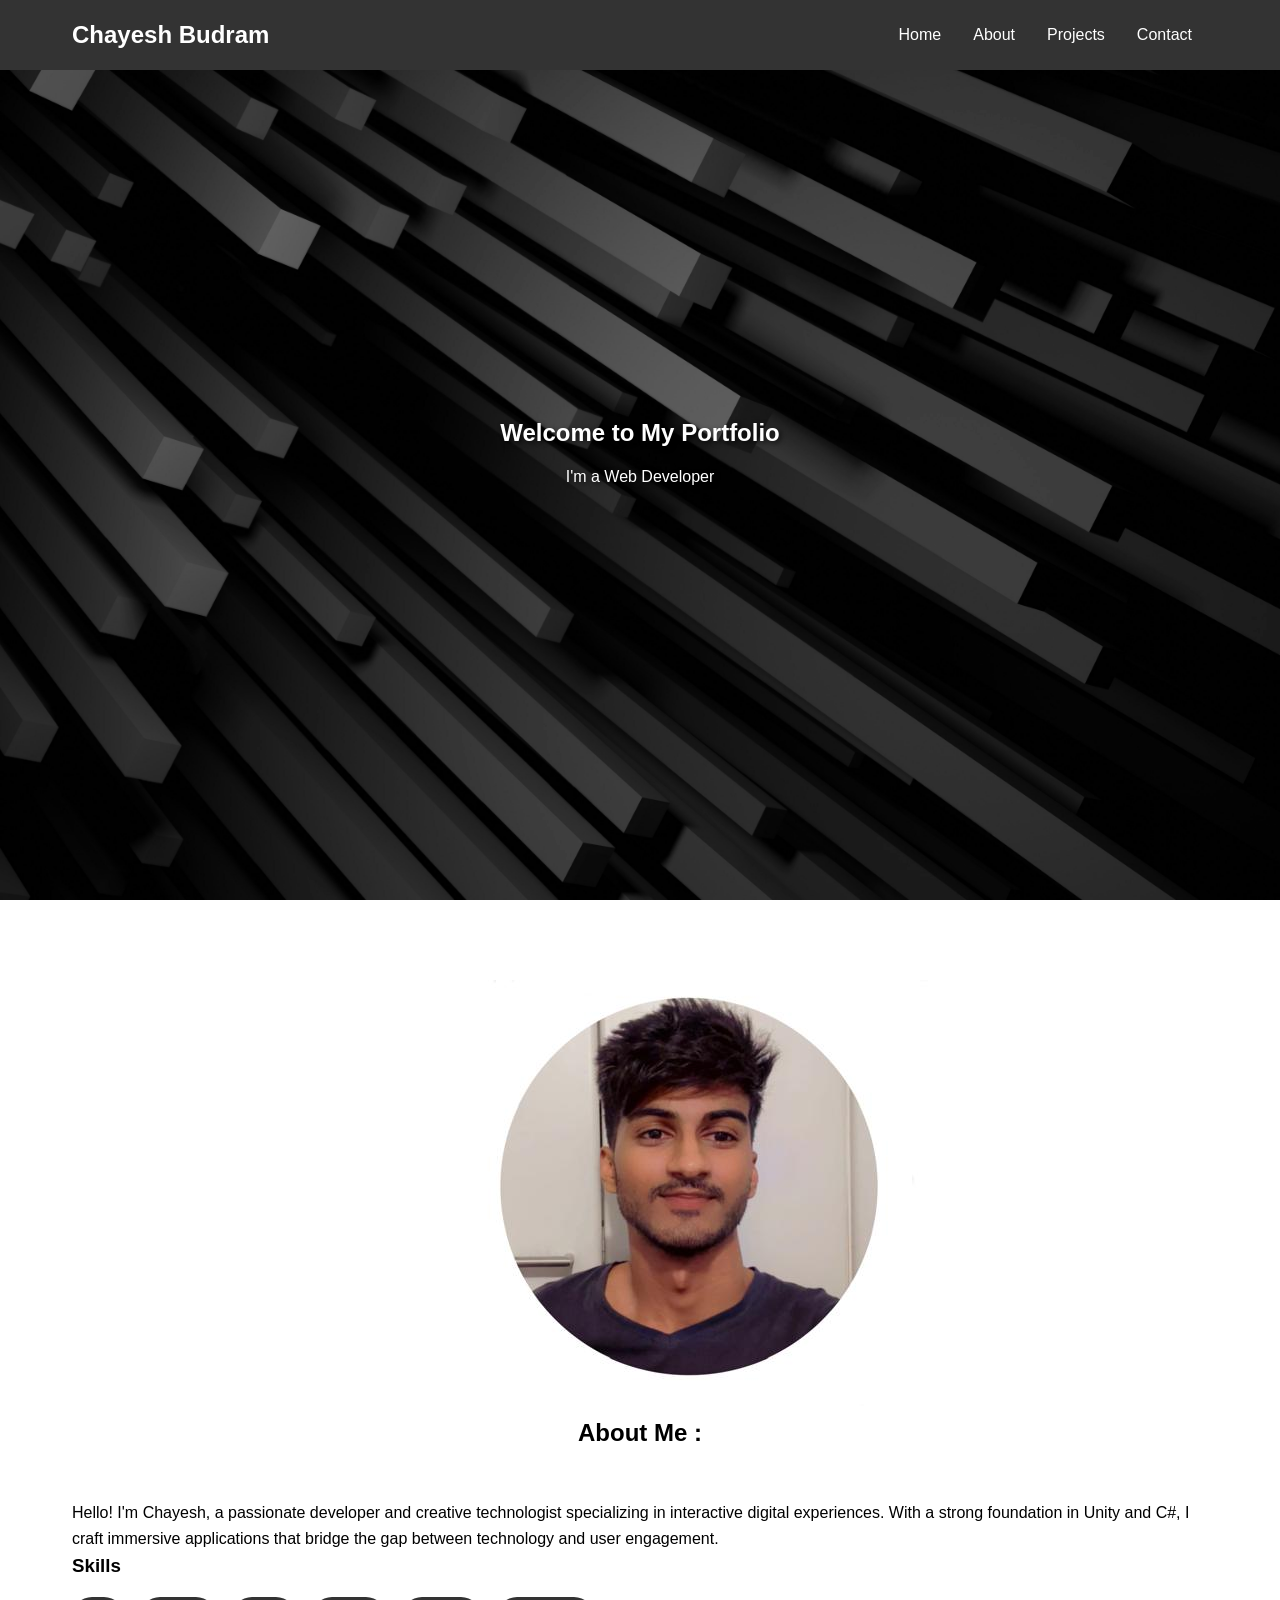
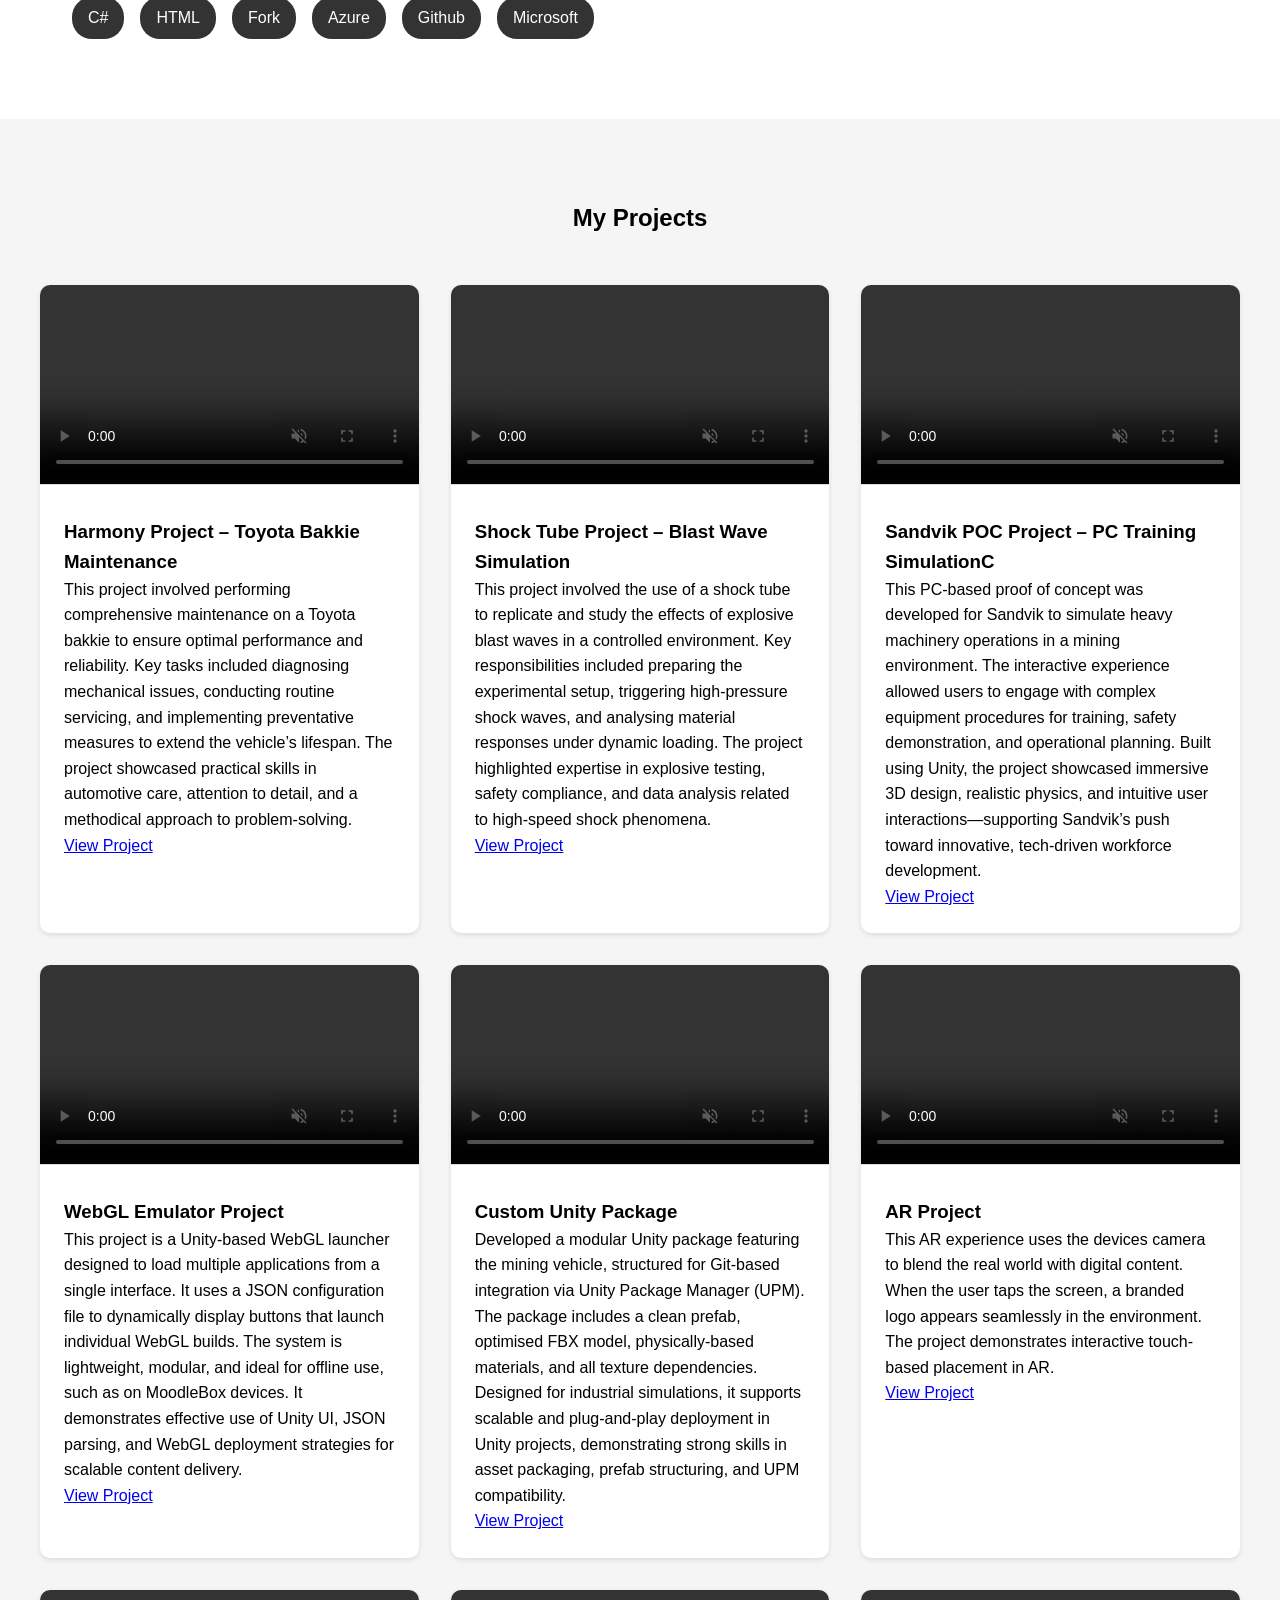
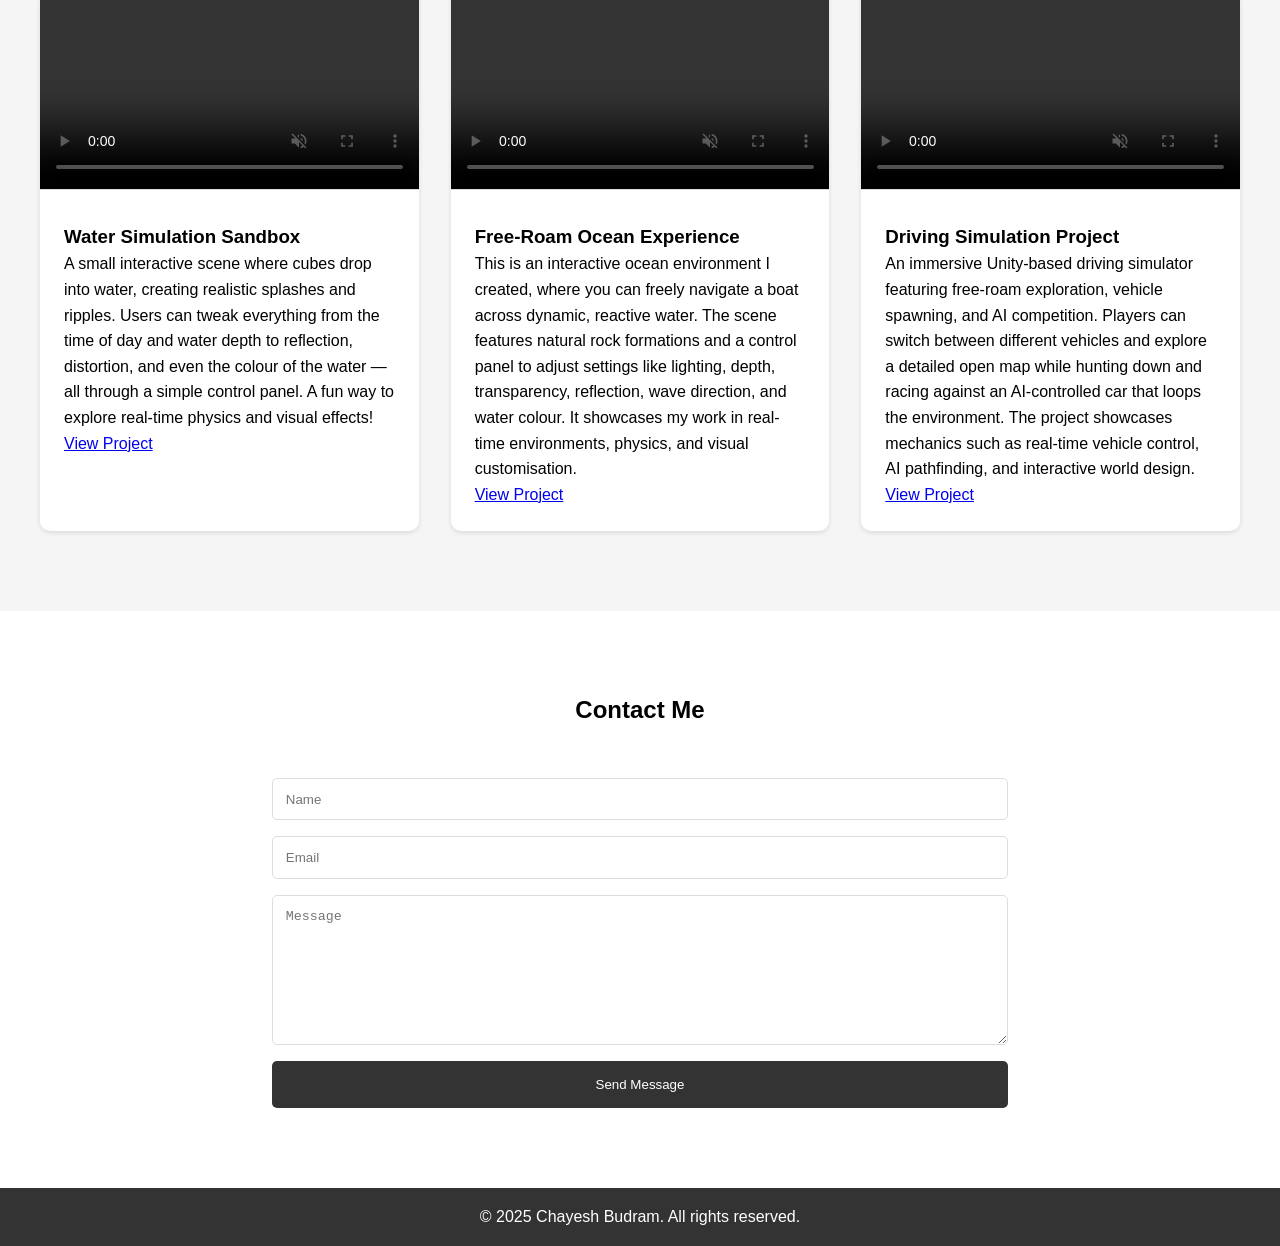
==== index.html @ fe0e2c47 "Update index.html" ====
<!DOCTYPE html>
<html lang="en">
<head>
    <meta charset="UTF-8">
    <meta name="viewport" content="width=device-width, initial-scale=1.0">
    <title>Chayesh Budram</title>
    <link rel="stylesheet" href="styles.css">
</head>
<body>
    <nav class="navbar">
        <div class="nav-content">
            <h1 class="logo">Chayesh Budram</h1>
            <ul class="nav-links">
                <li><a href="#home">Home</a></li>
                <li><a href="#about">About</a></li>
                <li><a href="#projects">Projects</a></li>
                <li><a href="#contact">Contact</a></li>
            </ul>
        </div>
    </nav>

    <section id="home" class="hero">
            <div class="text-overlay">
            <h1>Welcome to My Portfolio</h1>
            <p>I'm a <span class="typing"></span></p>
            </div>
        </div>
    </section>

    <section id="about" class="about">
      <div class="about-container">
  <img src="Me.jpg" alt="Me" class="about-image">
  <div class="about-text">
    <h2>About Me :</h2>
                <p>Hello! I'm Chayesh, a passionate developer and creative technologist specializing in interactive digital experiences. With a strong foundation in Unity and C#, I craft immersive applications that bridge the gap between technology and user engagement.</p>
                <div class="skills">
                    <h3>Skills</h3>
                    <ul class="skill-list">
                        <li>C#</li>
                        <li>HTML</li>
                        <li>Fork</li>
                        <li>Azure</li>
                        <li>Github</li>
                        <li>Microsoft</li>
                    </ul>
                </div>
            </div>
        </div>
    </section>

    <section id="projects" class="projects">
        <h2>My Projects</h2>
        <div class="project-grid" id="projectGrid">
            <!-- Projects will be added dynamically via JavaScript -->
        </div>
    </section>

    <section id="contact" class="contact">
        <h2>Contact Me</h2>
        <div class="contact-content">
            <form id="contactForm">
                <input type="text" placeholder="Name" required>
                <input type="email" placeholder="Email" required>
                <textarea placeholder="Message" required></textarea>
                <button type="submit">Send Message</button>
            </form>
        </div>
    </section>

    <footer>
        <p>&copy; 2025 Chayesh Budram. All rights reserved.</p>
    </footer>

    <script src="script.js"></script>
</body>
</html>
---- styles.css ----
* {
    margin: 0;
    padding: 0;
    box-sizing: border-box;
}

body {
    font-family: 'Arial', sans-serif;
    line-height: 1.6;
}

/* Navbar styles */
.navbar {
    position: fixed;
    width: 100%;
    background-color: #333;
    padding: 1rem 0;
    z-index: 1000;
}

.nav-content {
    max-width: 1200px;
    margin: 0 auto;
    display: flex;
    justify-content: space-between;
    align-items: center;
    padding: 0 2rem;
}

.logo {
    color: white;
    font-size: 1.5rem;
}

.nav-links {
    display: flex;
    list-style: none;
}

.nav-links a {
    color: white;
    text-decoration: none;
    padding: 0.5rem 1rem;
    transition: color 0.3s;
}

.nav-links a:hover {
    color: #00ff9d;
}

.text-overlay {
    position: absolute;
    top: 50%;
    left: 50%;
    transform: translate(-50%, -50%);
    color: white;
    text-shadow: 2px 2px 5px rgba(0,0,0,0.7);
    width: 100%;
    padding: 0 20px;
}

.text-overlay h1, .text-overlay p {
    margin: 0.5em 0;
}

/* Hero section */
.hero {
    height: 100vh;
    width: 100%;
    background-image: url('Profile Picture.jpg');
    background-size: cover;
    background-position: center;
    background-repeat: no-repeat;
    display: flex;
    align-items: center;
    justify-content: center;
    position: relative;
    text-align: center;
}
.text-overlay {
    position: absolute;
    top: 50%;
    left: 50%;
    transform: translate(-50%, -50%);
    color: white;
    text-shadow: 2px 2px 5px rgba(0,0,0,0.7);
    width: 100%;
    padding: 0 20px;
}

/* About section */
.about {
    padding: 5rem 2rem;
    max-width: 1200px;
    margin: 0 auto;
}

.about h2 {
    text-align: center;
    margin-bottom: 3rem;
}

.profile-pic {
    border-radius: 50%;
    width: 200px;
    height: 200px;
}

.skill-list {
    display: flex;
    flex-wrap: wrap;
    gap: 1rem;
    list-style: none;
    margin-top: 1rem;
}

.skill-list li {
    background-color: #333;
    color: white;
    padding: 0.5rem 1rem;
    border-radius: 20px;
}
.project-media {
    width: 100%;
    height: 200px;
    object-fit: cover;
    border-bottom: 1px solid #ddd;
}

/* Projects section */
.projects {
    padding: 5rem 2rem;
    background-color: #f5f5f5;
}

.projects h2 {
    text-align: center;
    margin-bottom: 3rem;
}

.project-grid {
    display: grid;
    grid-template-columns: repeat(auto-fit, minmax(300px, 1fr));
    gap: 2rem;
    max-width: 1200px;
    margin: 0 auto;
}

.project-card {
    background-color: white;
    border-radius: 10px;
    overflow: hidden;
    box-shadow: 0 2px 5px rgba(0,0,0,0.1);
}

.project-card img {
    width: 100%;
    height: 200px;
    object-fit: cover;
}

.project-info {
    padding: 1.5rem;
}
.project-video {
    width: 100%;
    height: 200px;
    object-fit: cover;
    border-bottom: 1px solid #ddd;
}
/* Contact section */
.contact {
    padding: 5rem 2rem;
    max-width: 800px;
    margin: 0 auto;
}

.contact h2 {
    text-align: center;
    margin-bottom: 3rem;
}

form {
    display: flex;
    flex-direction: column;
    gap: 1rem;
}

input, textarea {
    padding: 0.8rem;
    border: 1px solid #ddd;
    border-radius: 5px;
}

textarea {
    height: 150px;
    resize: vertical;
}

button {
    background-color: #333;
    color: white;
    padding: 1rem;
    border: none;
    border-radius: 5px;
    cursor: pointer;
    transition: background-color 0.3s;
}

button:hover {
    background-color: #555;
}

/* Footer */
footer {
    background-color: #333;
    color: white;
    text-align: center;
    padding: 1rem;
}

/* Responsive design */
@media (max-width: 768px) {
    .about-content {
        flex-direction: column;
        text-align: center;
    }

    .nav-content {
        flex-direction: column;
        gap: 1rem;
    }

    .nav-links {
        flex-direction: column;
        align-items: center;
    }
}
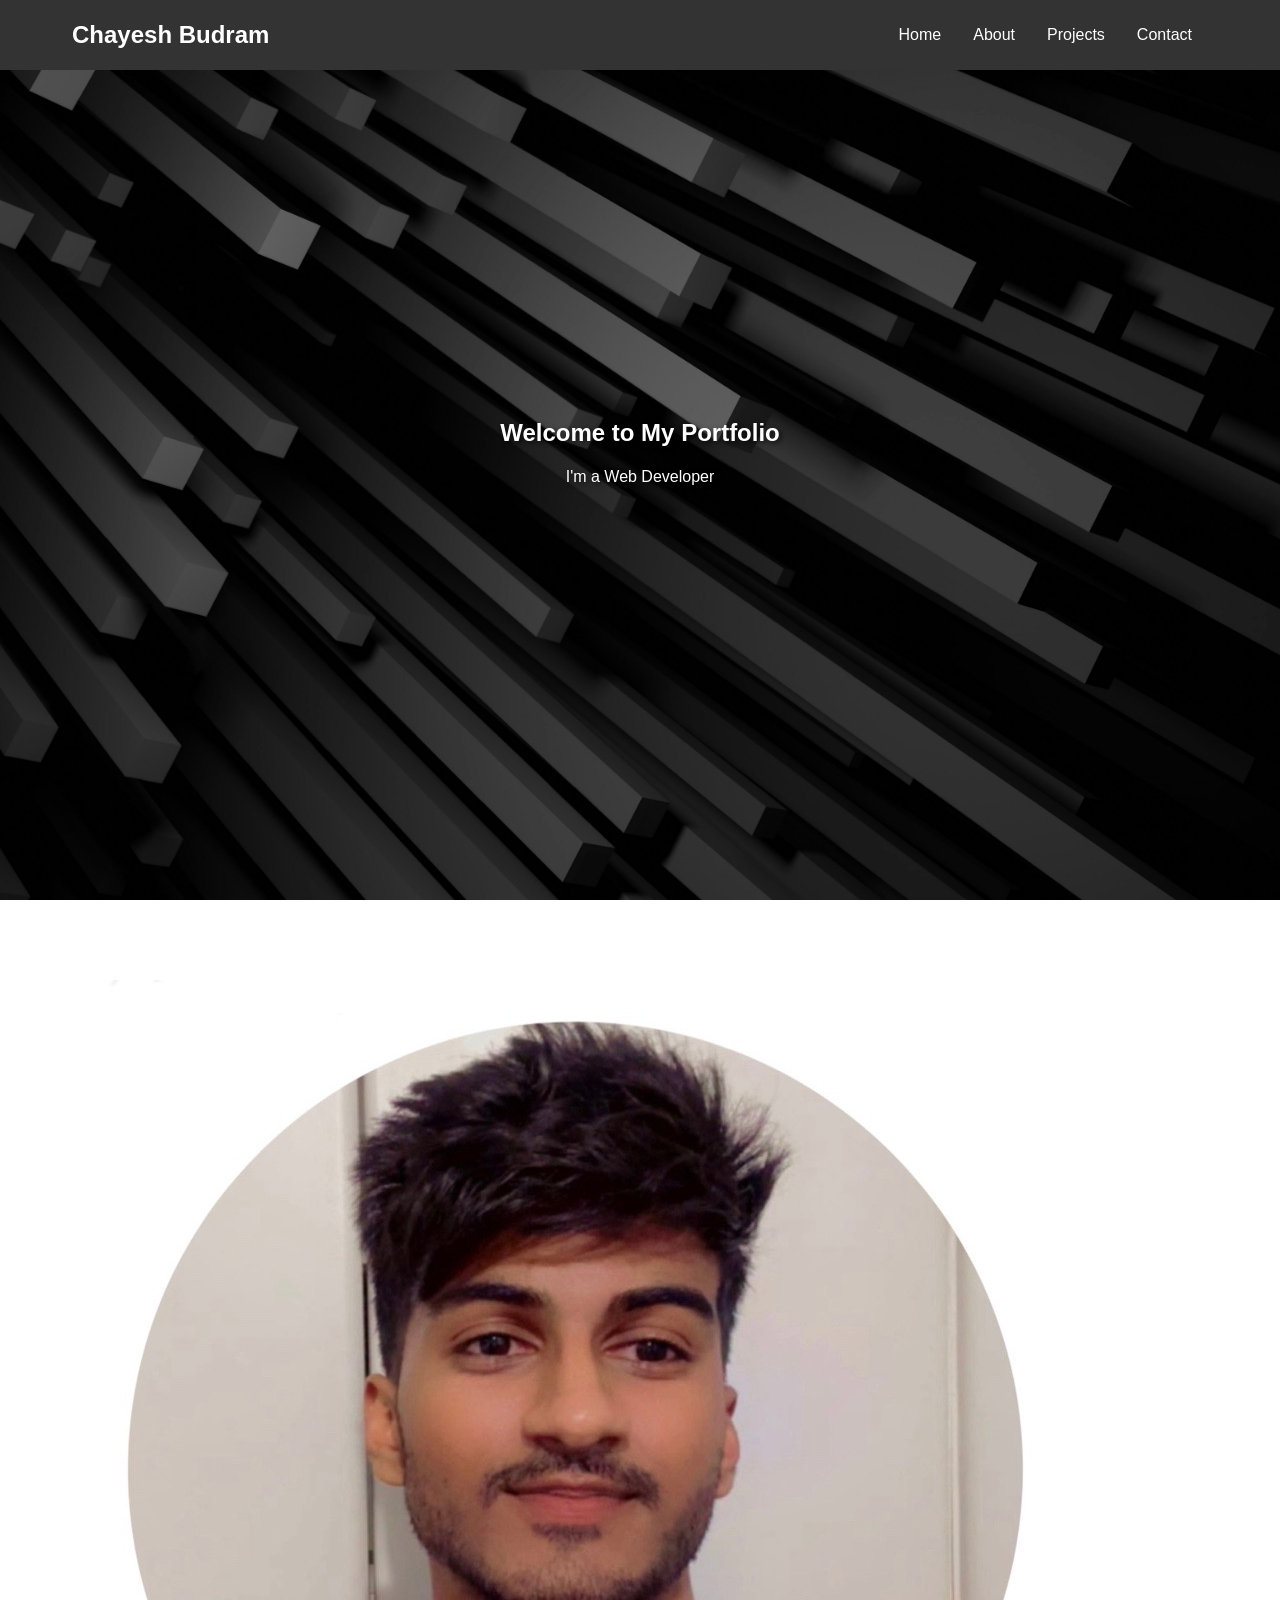
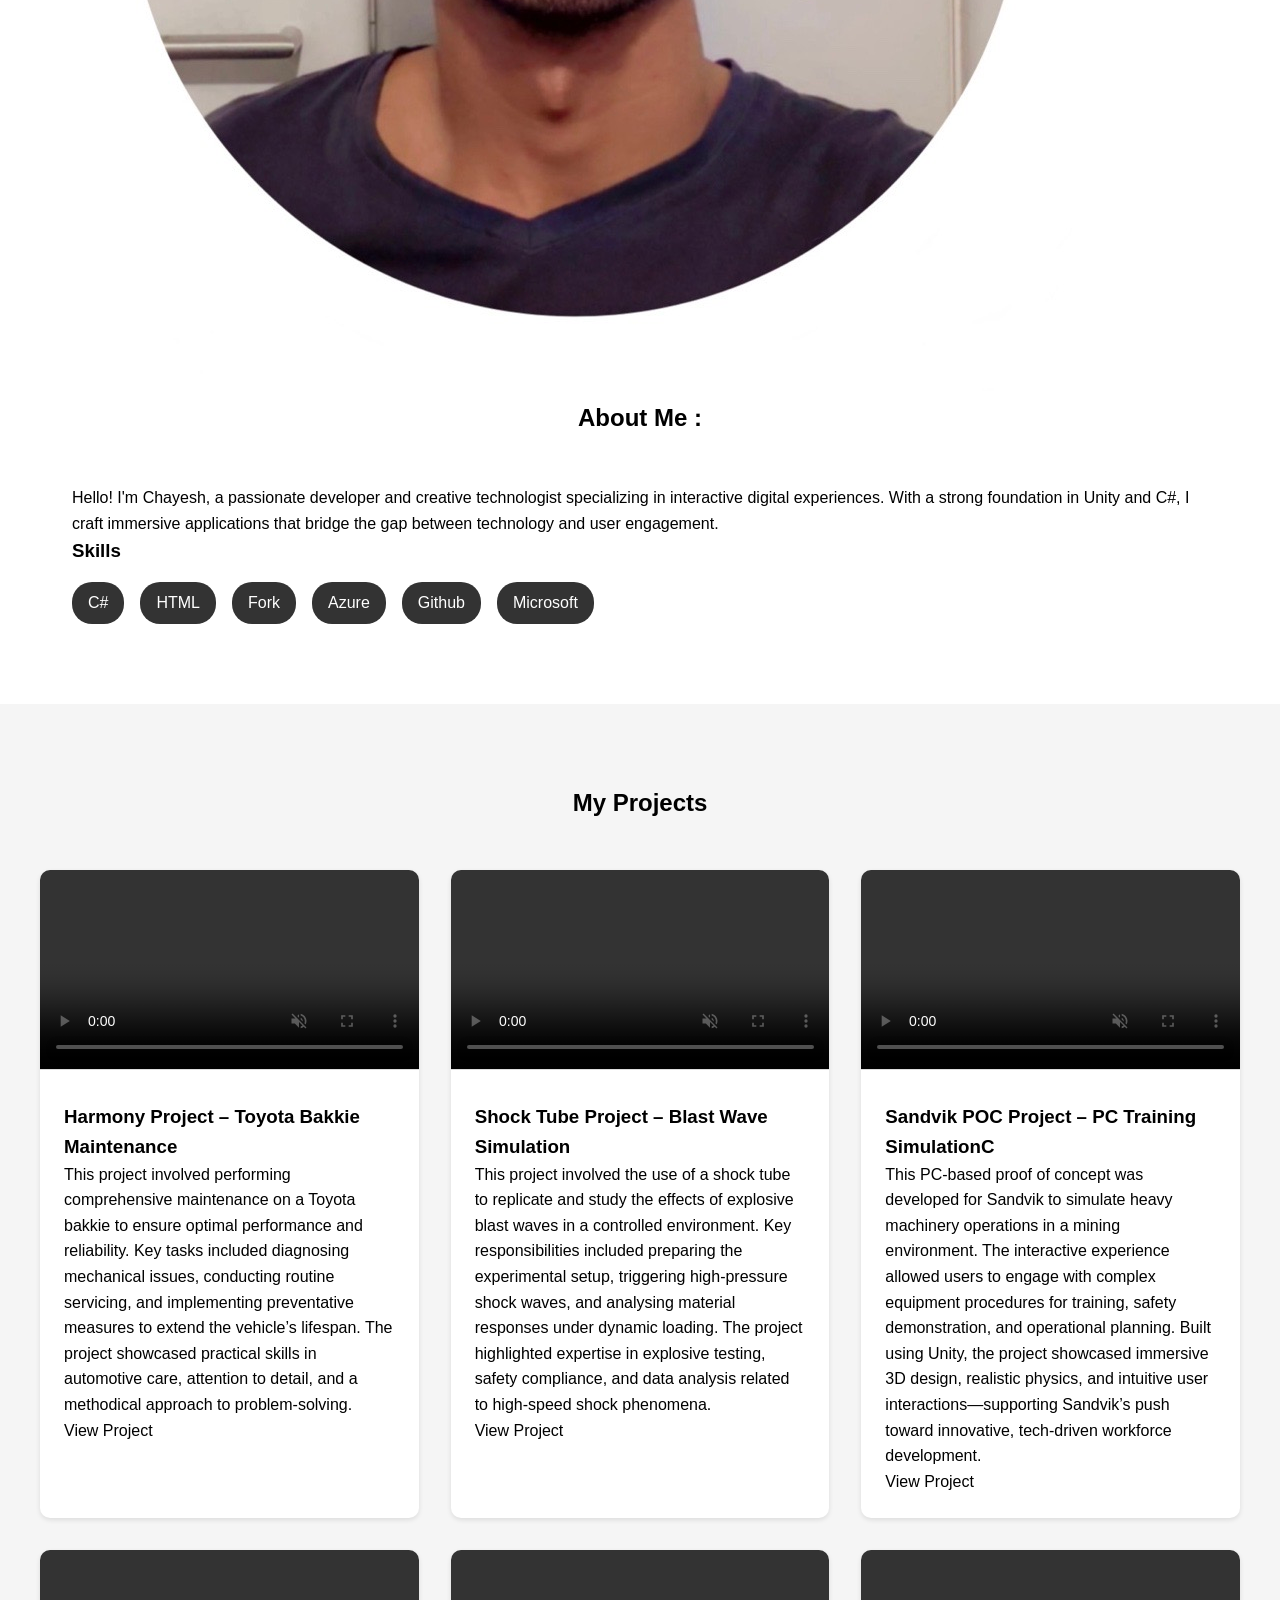
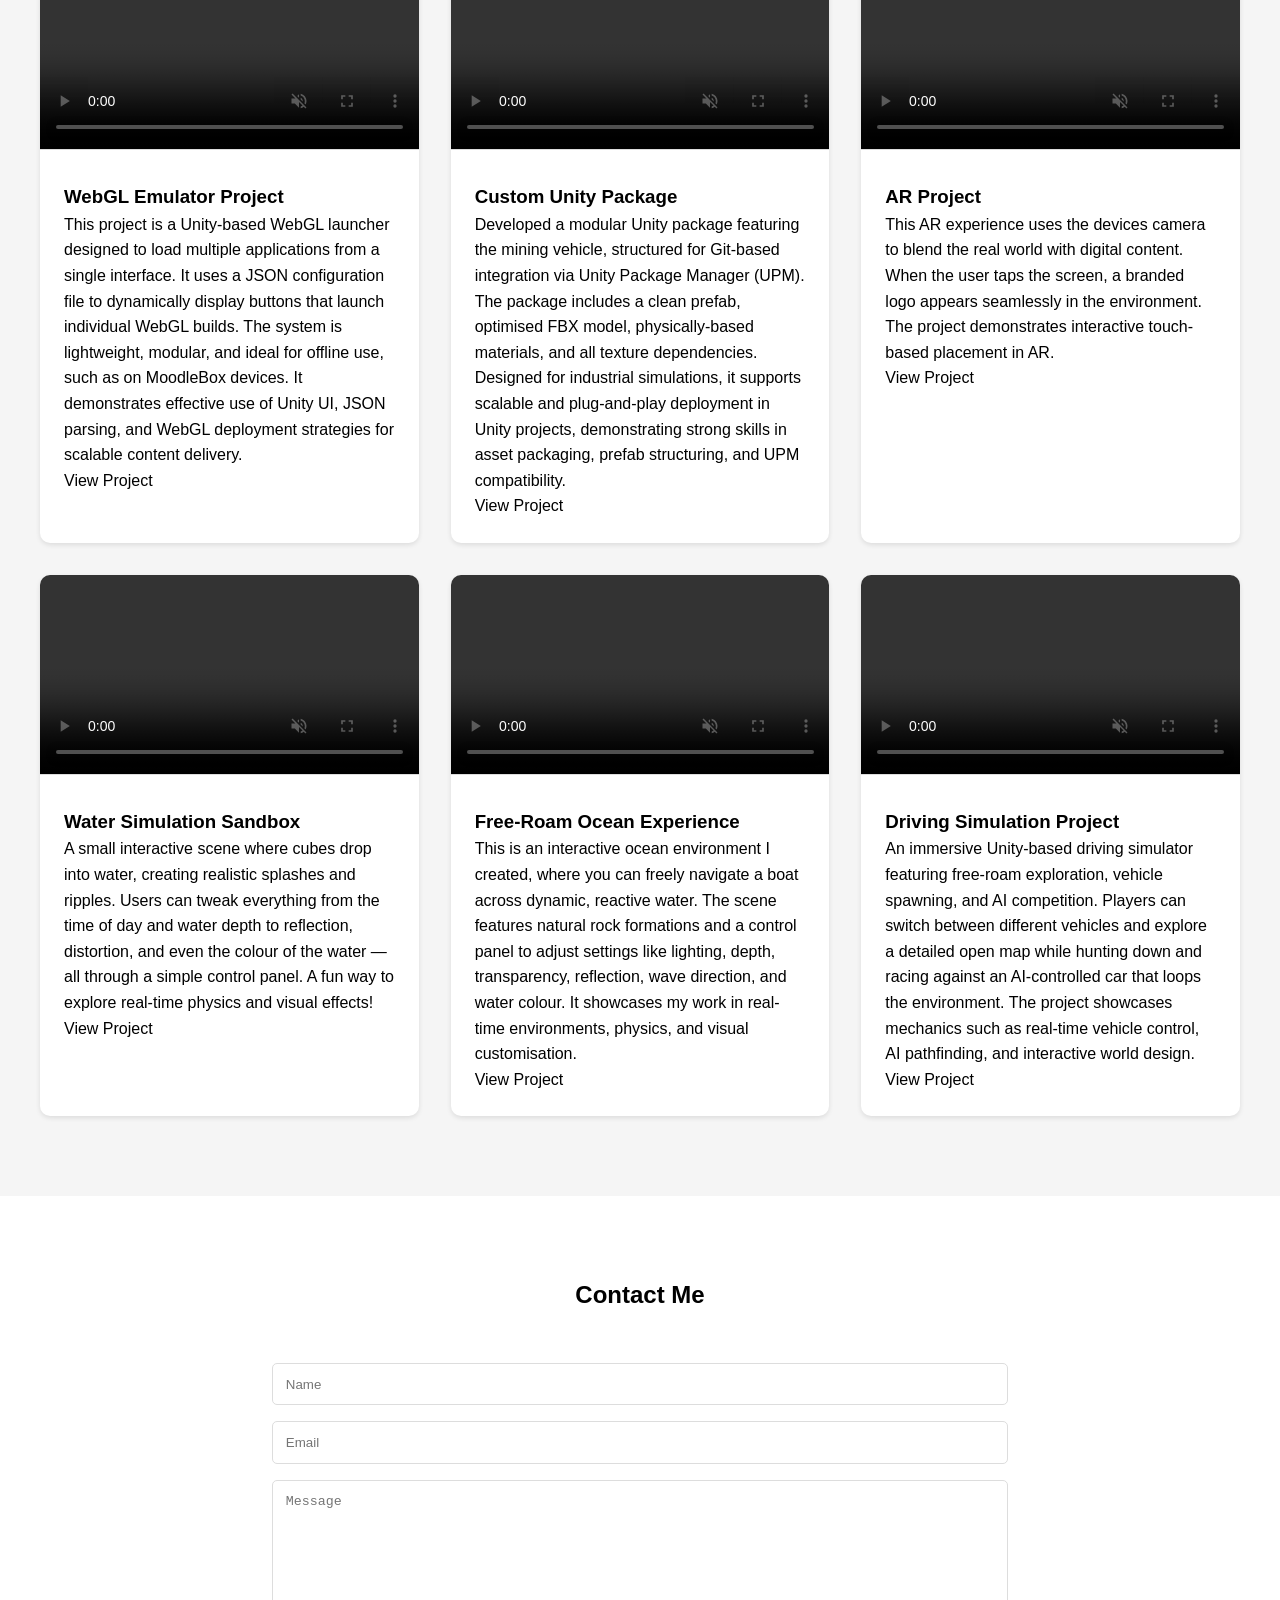
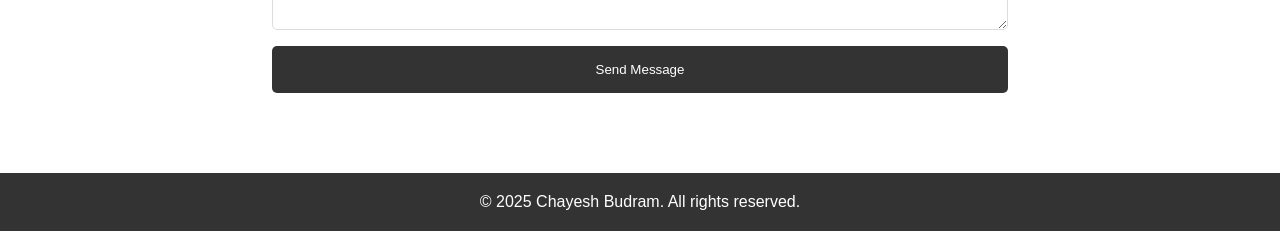
==== commit 7c06aa4d: "Update index.html" ====
--- a/index.html
+++ b/index.html
@@ -27,26 +27,27 @@
         </div>
     </section>
 
-    <section id="about" class="about">
-      <div class="about-container">
-  <img src="Me.jpg" alt="Me" class="about-image">
-  <div class="about-text">
-    <h2>About Me :</h2>
-                <p>Hello! I'm Chayesh, a passionate developer and creative technologist specializing in interactive digital experiences. With a strong foundation in Unity and C#, I craft immersive applications that bridge the gap between technology and user engagement.</p>
-                <div class="skills">
-                    <h3>Skills</h3>
-                    <ul class="skill-list">
-                        <li>C#</li>
-                        <li>HTML</li>
-                        <li>Fork</li>
-                        <li>Azure</li>
-                        <li>Github</li>
-                        <li>Microsoft</li>
-                    </ul>
-                </div>
-            </div>
-        </div>
-    </section>
+<section id="about" class="about">
+  <div class="about-container">
+    <img src="Me.jpg" alt="Me" class="about-image">
+    <div class="about-text">
+      <h2>About Me :</h2>
+      <p>Hello! I'm Chayesh, a passionate developer and creative technologist specializing in interactive digital experiences. With a strong foundation in Unity and C#, I craft immersive applications that bridge the gap between technology and user engagement.</p>
+      <div class="skills">
+        <h3>Skills</h3>
+        <ul class="skill-list">
+          <li>C#</li>
+          <li>HTML</li>
+          <li>Fork</li>
+          <li>Azure</li>
+          <li>Github</li>
+          <li>Microsoft</li>
+        </ul>
+      </div>
+    </div>
+  </div>
+</section>
+
 
     <section id="projects" class="projects">
         <h2>My Projects</h2>
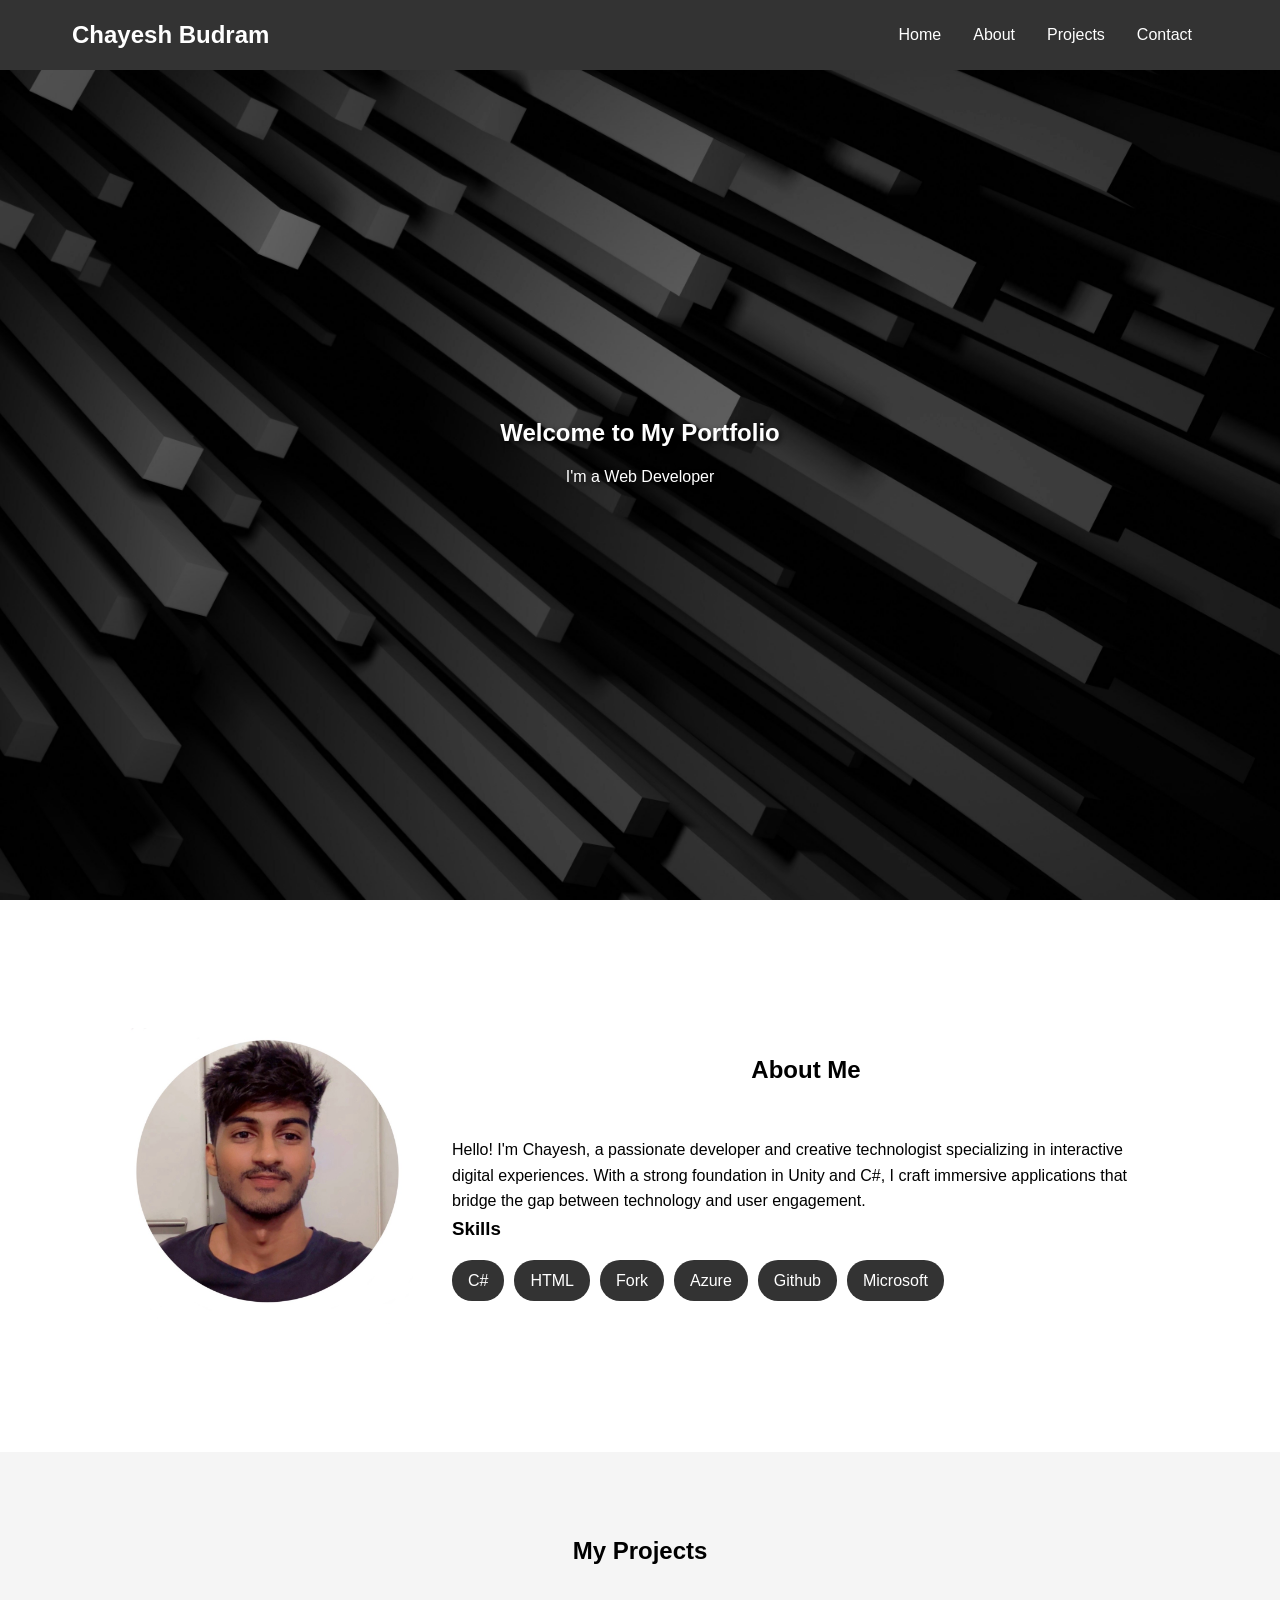
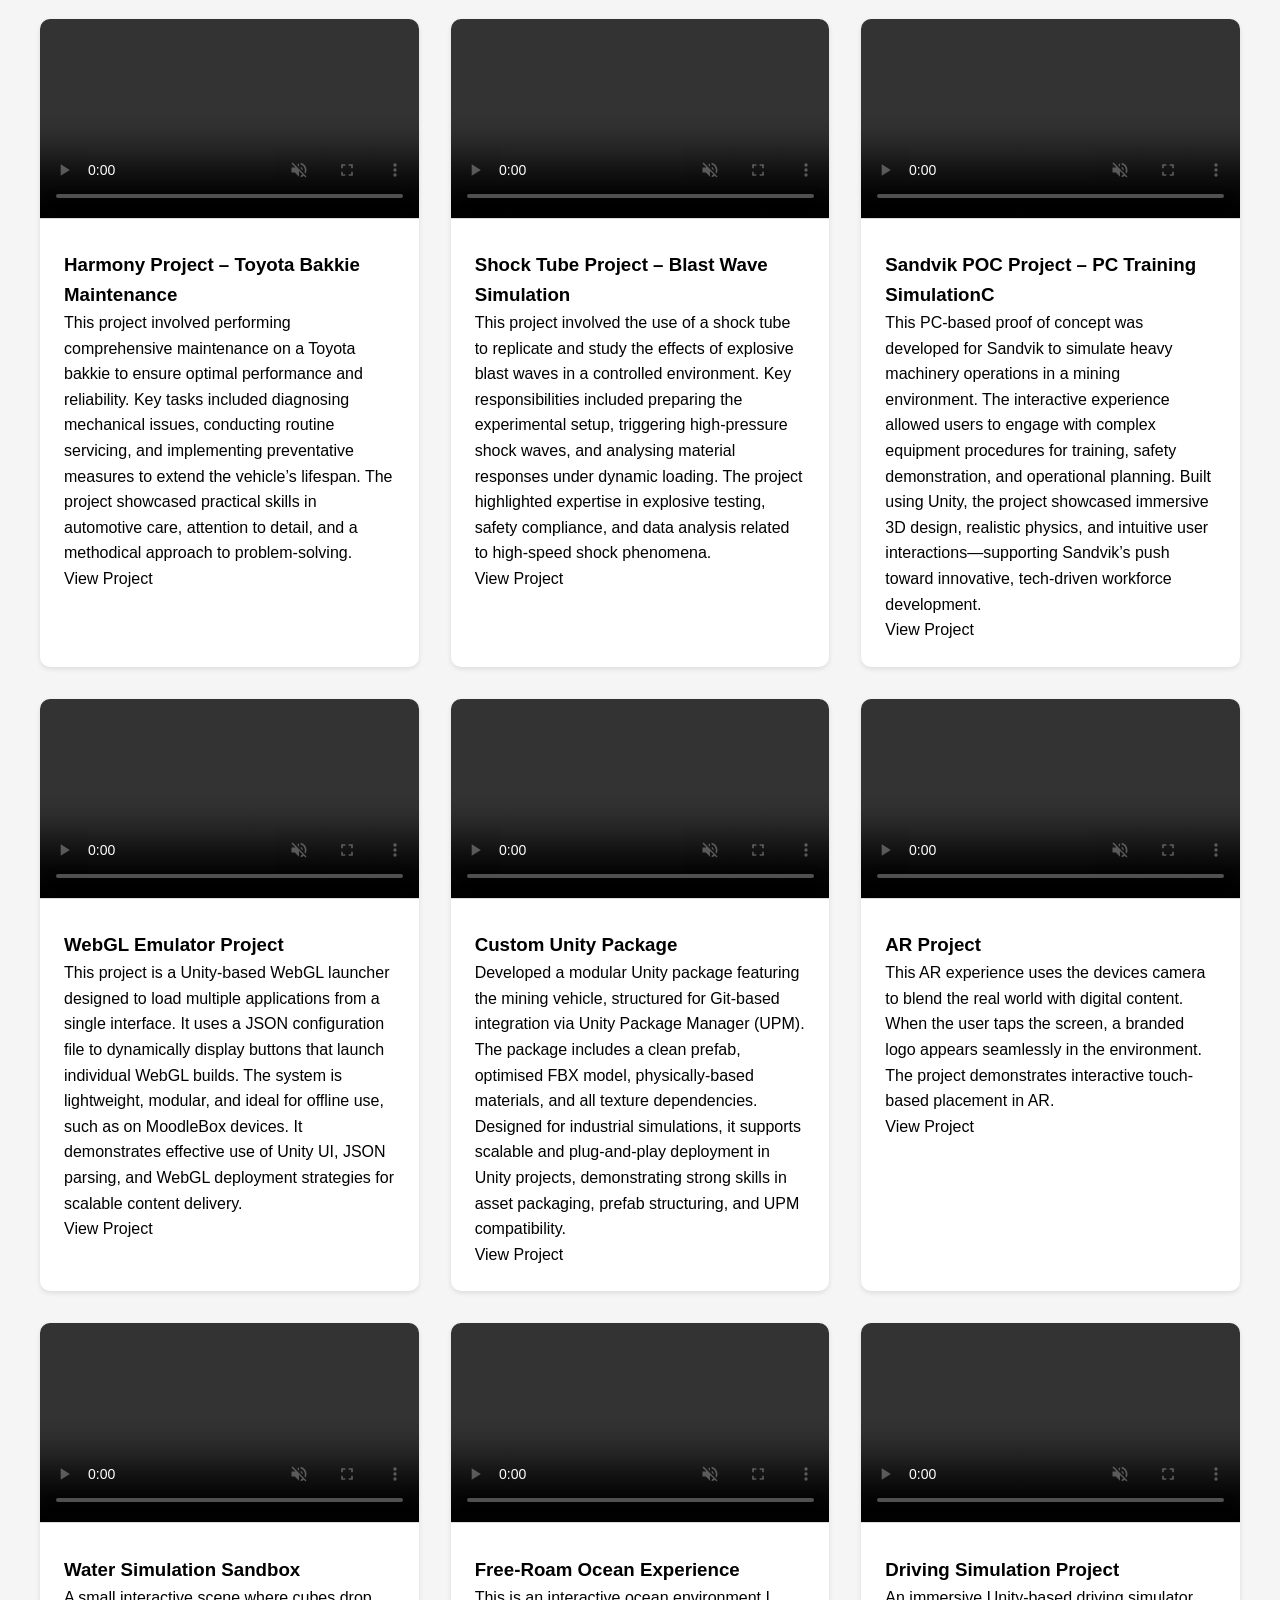
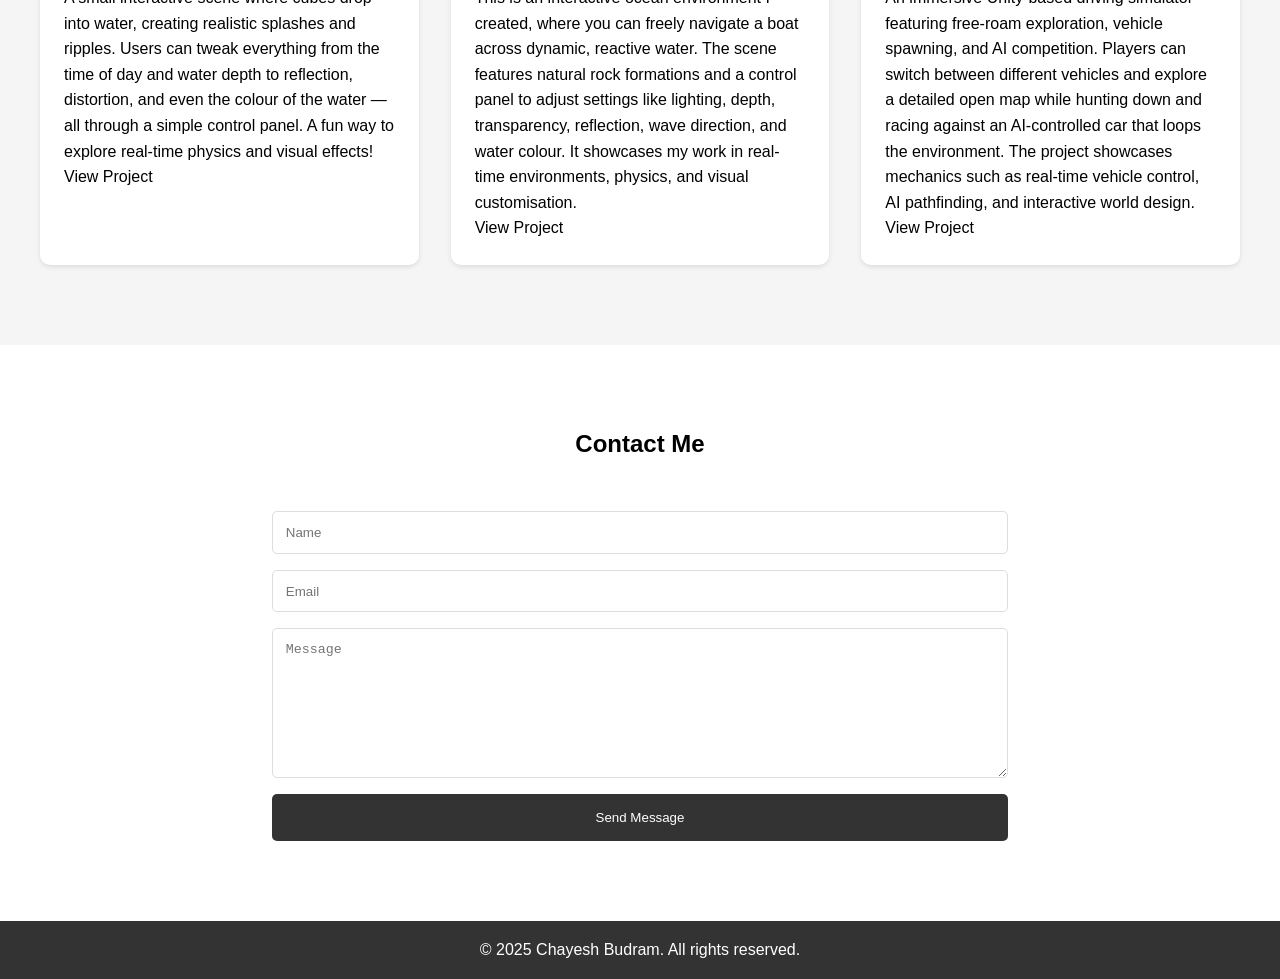
==== commit 07fc7b2d: "Update index.html" ====
--- a/index.html
+++ b/index.html
@@ -31,7 +31,7 @@
   <div class="about-container">
     <img src="Me.jpg" alt="Me" class="about-image">
     <div class="about-text">
-      <h2>About Me :</h2>
+      <h2>About Me</h2>
       <p>Hello! I'm Chayesh, a passionate developer and creative technologist specializing in interactive digital experiences. With a strong foundation in Unity and C#, I craft immersive applications that bridge the gap between technology and user engagement.</p>
       <div class="skills">
         <h3>Skills</h3>
--- a/styles.css
+++ b/styles.css
@@ -98,6 +98,44 @@
 .about h2 {
     text-align: center;
     margin-bottom: 3rem;
+}
+.about-container {
+  display: flex;
+  flex-wrap: wrap;
+  align-items: center;
+  justify-content: center;
+  max-width: 1200px;
+  margin: 0 auto;
+  padding: 2rem;
+}
+
+.about-image {
+  width: 300px; /* Adjust as needed */
+  max-width: 100%;
+  height: auto;
+  border-radius: 12px;
+  margin: 1rem;
+  object-fit: cover;
+}
+
+.about-text {
+  flex: 1;
+  min-width: 280px;
+  margin: 1rem;
+}
+
+.skills ul {
+  list-style-type: none;
+  padding: 0;
+  display: flex;
+  flex-wrap: wrap;
+  gap: 10px;
+}
+
+.skill-list li {
+  background: #eee;
+  padding: 5px 10px;
+  border-radius: 6px;
 }
 
 .profile-pic {
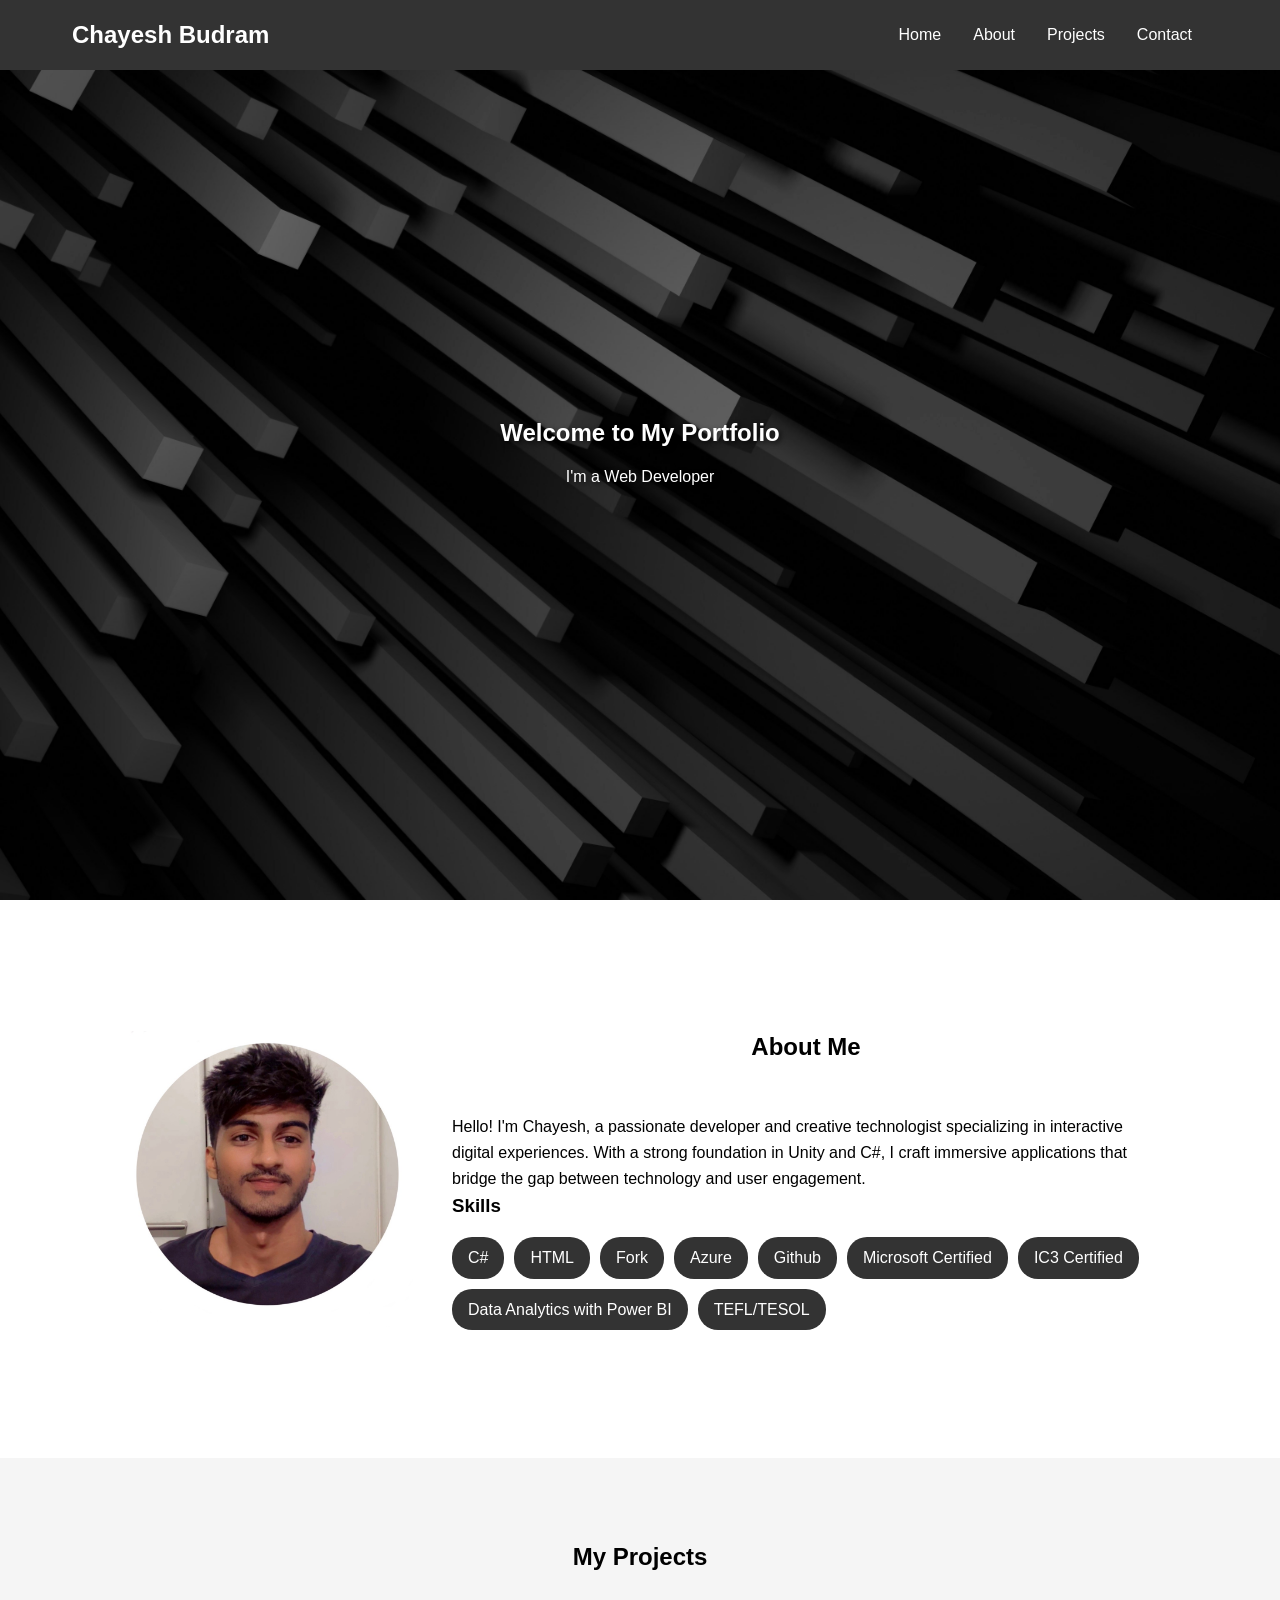
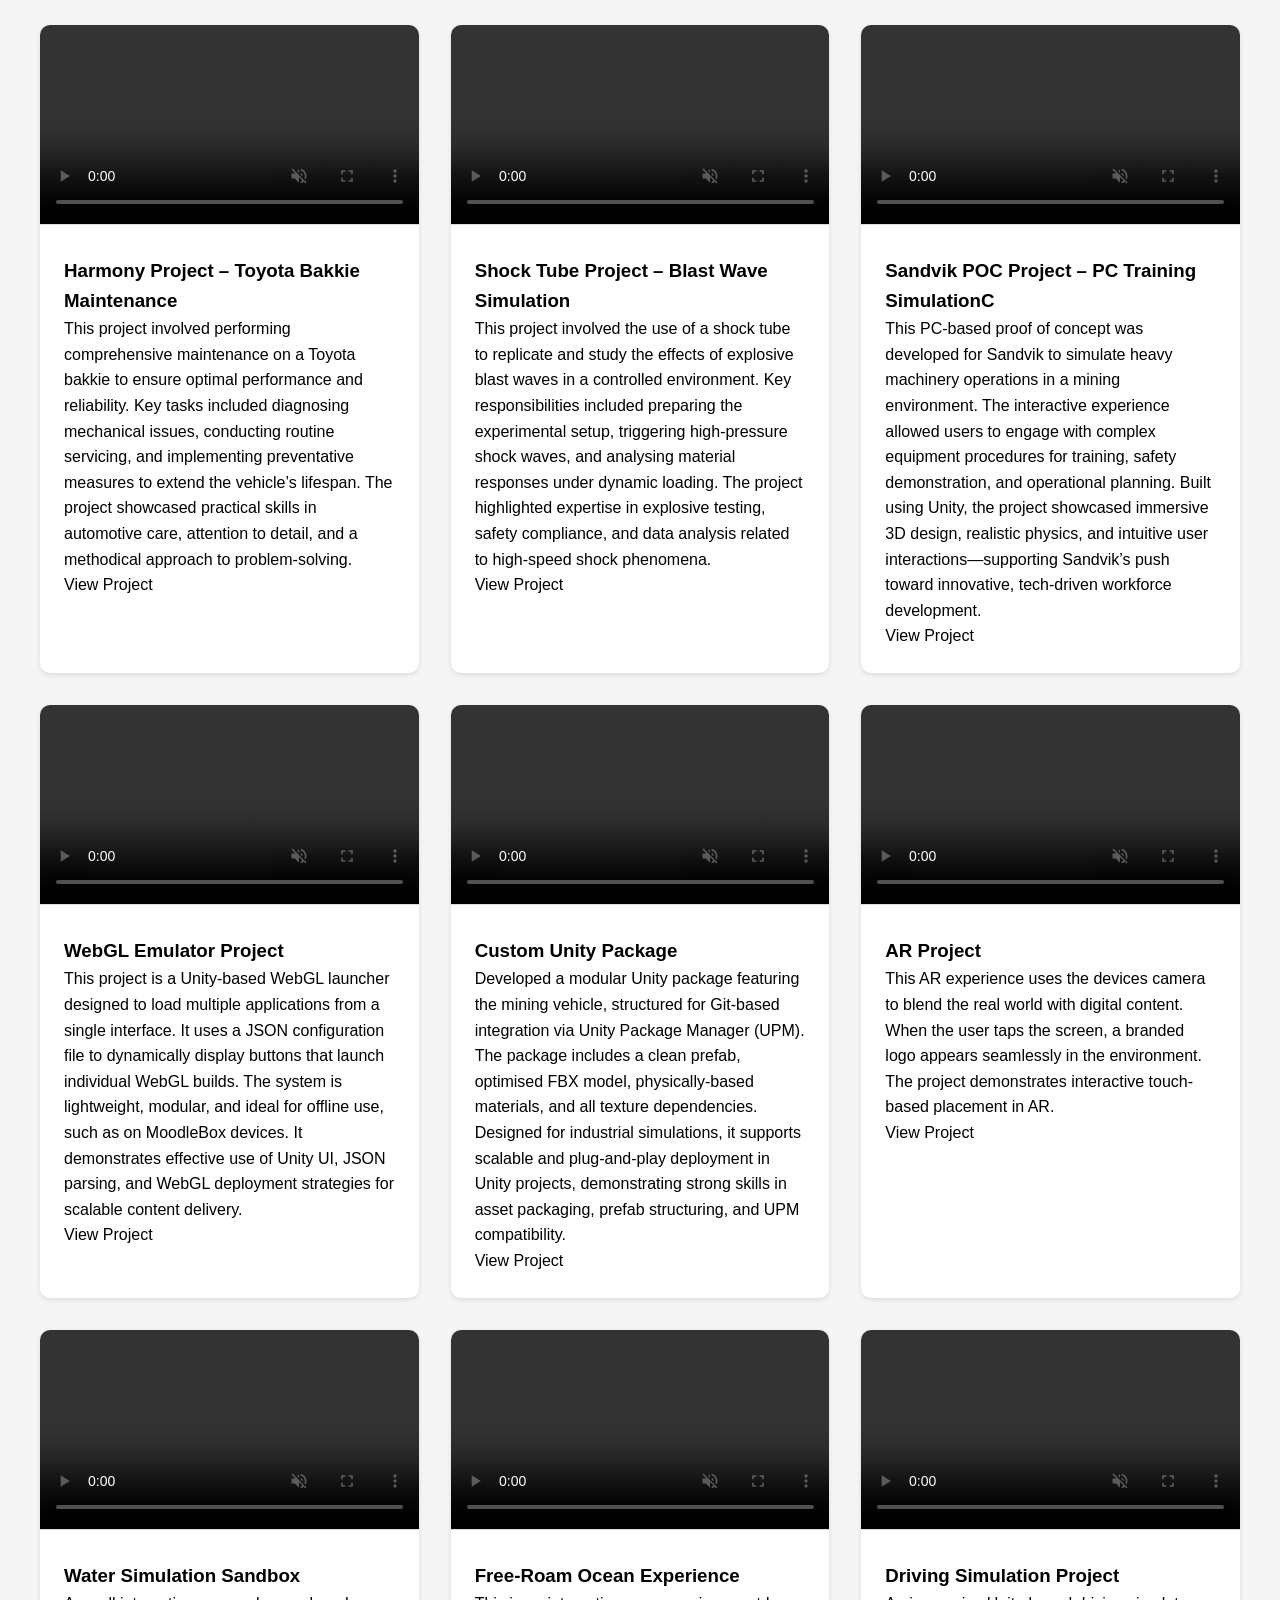
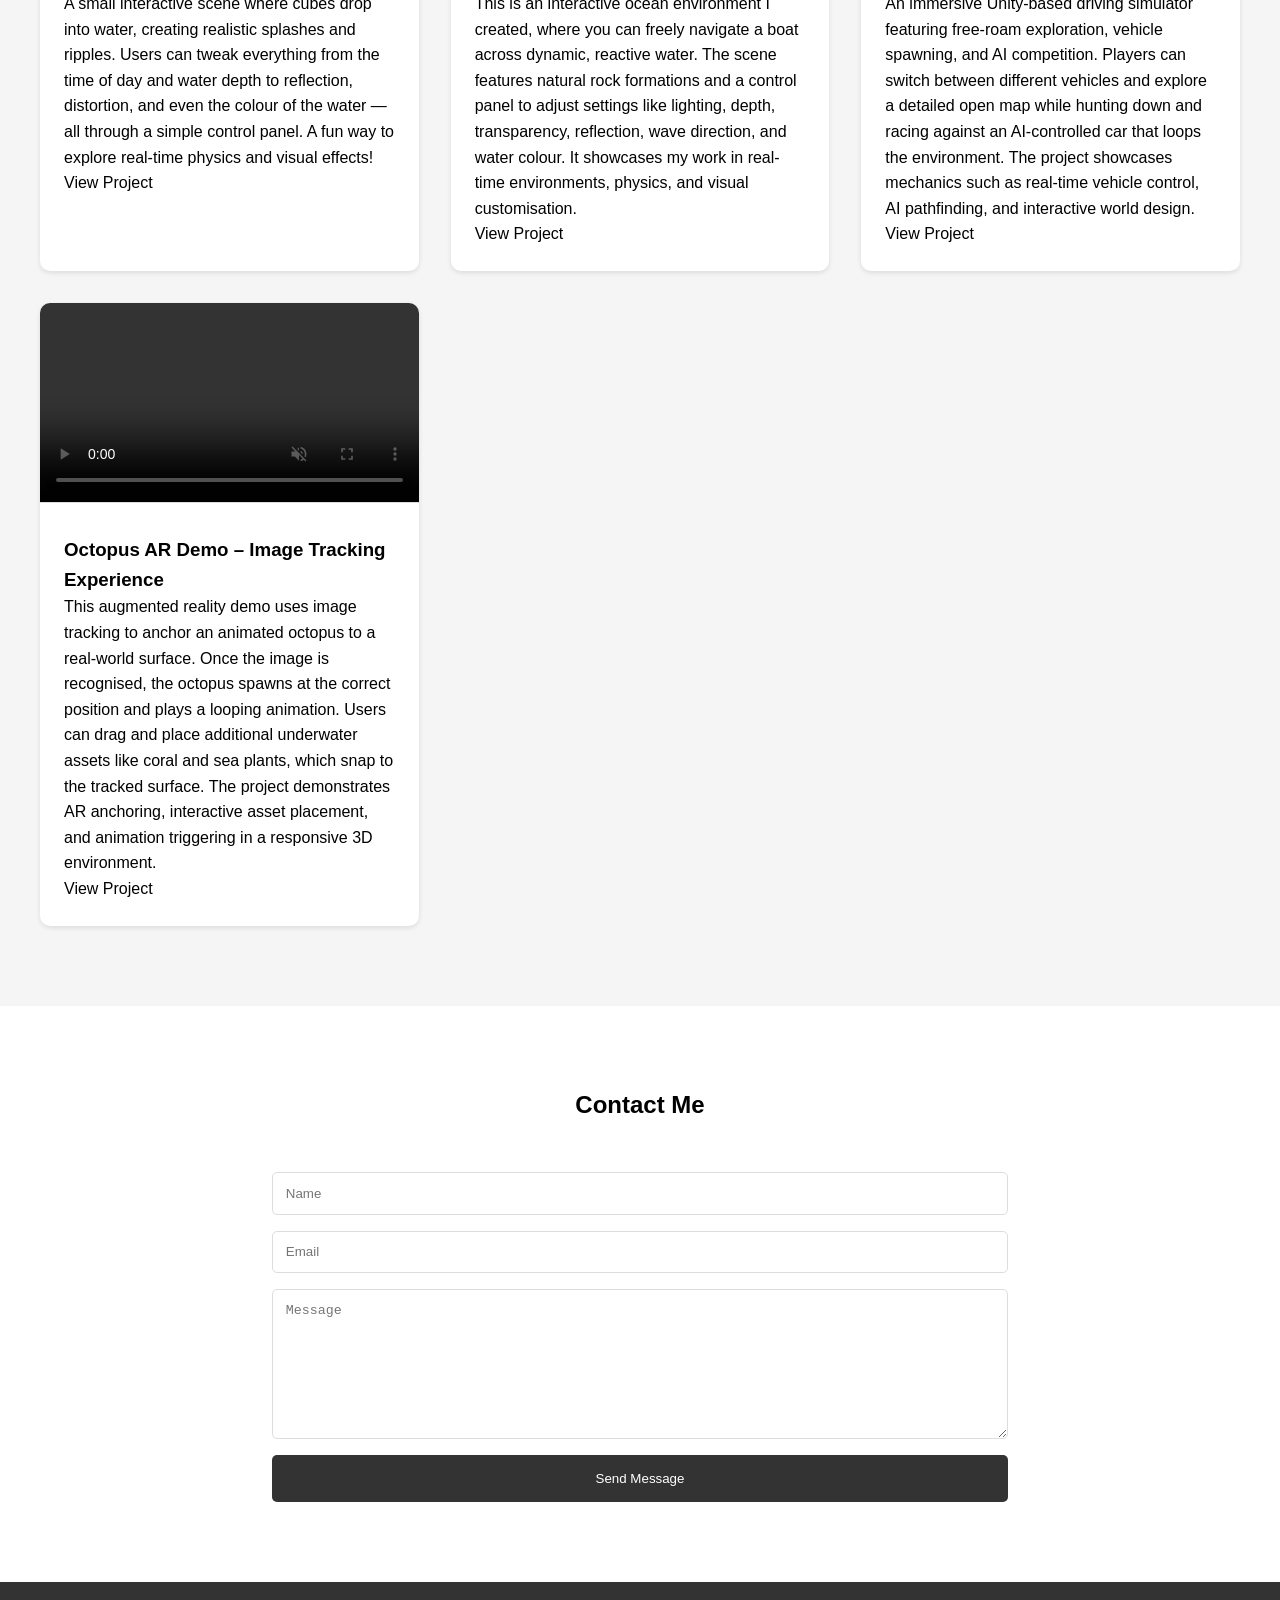
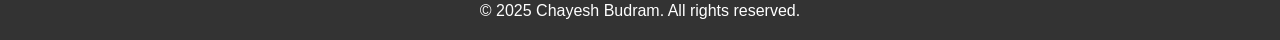
==== commit debb1294: "Update index.html" ====
--- a/index.html
+++ b/index.html
@@ -41,7 +41,11 @@
           <li>Fork</li>
           <li>Azure</li>
           <li>Github</li>
-          <li>Microsoft</li>
+          <li>Microsoft Certified</li>
+          <li>IC3 Certified</li>
+          <li>Data Analytics with Power BI</li>
+          <li>TEFL/TESOL</li>
+            
         </ul>
       </div>
     </div>
@@ -59,12 +63,15 @@
     <section id="contact" class="contact">
         <h2>Contact Me</h2>
         <div class="contact-content">
-            <form id="contactForm">
-                <input type="text" placeholder="Name" required>
-                <input type="email" placeholder="Email" required>
-                <textarea placeholder="Message" required></textarea>
-                <button type="submit">Send Message</button>
-            </form>
+            <form id="contactForm" action="https://formsubmit.co/chayeshbudram@gmail.com" method="POST">
+    <input type="text" name="name" placeholder="Name" required>
+    <input type="email" name="email" placeholder="Email" required>
+    <textarea name="message" placeholder="Message" required></textarea>
+    <input type="hidden" name="_captcha" value="false">
+    <input type="hidden" name="_next" value="https://chayesh002.github.io/PortfolioChayesh/thankyou.html">
+    <button type="submit">Send Message</button>
+</form>
+
         </div>
     </section>
 
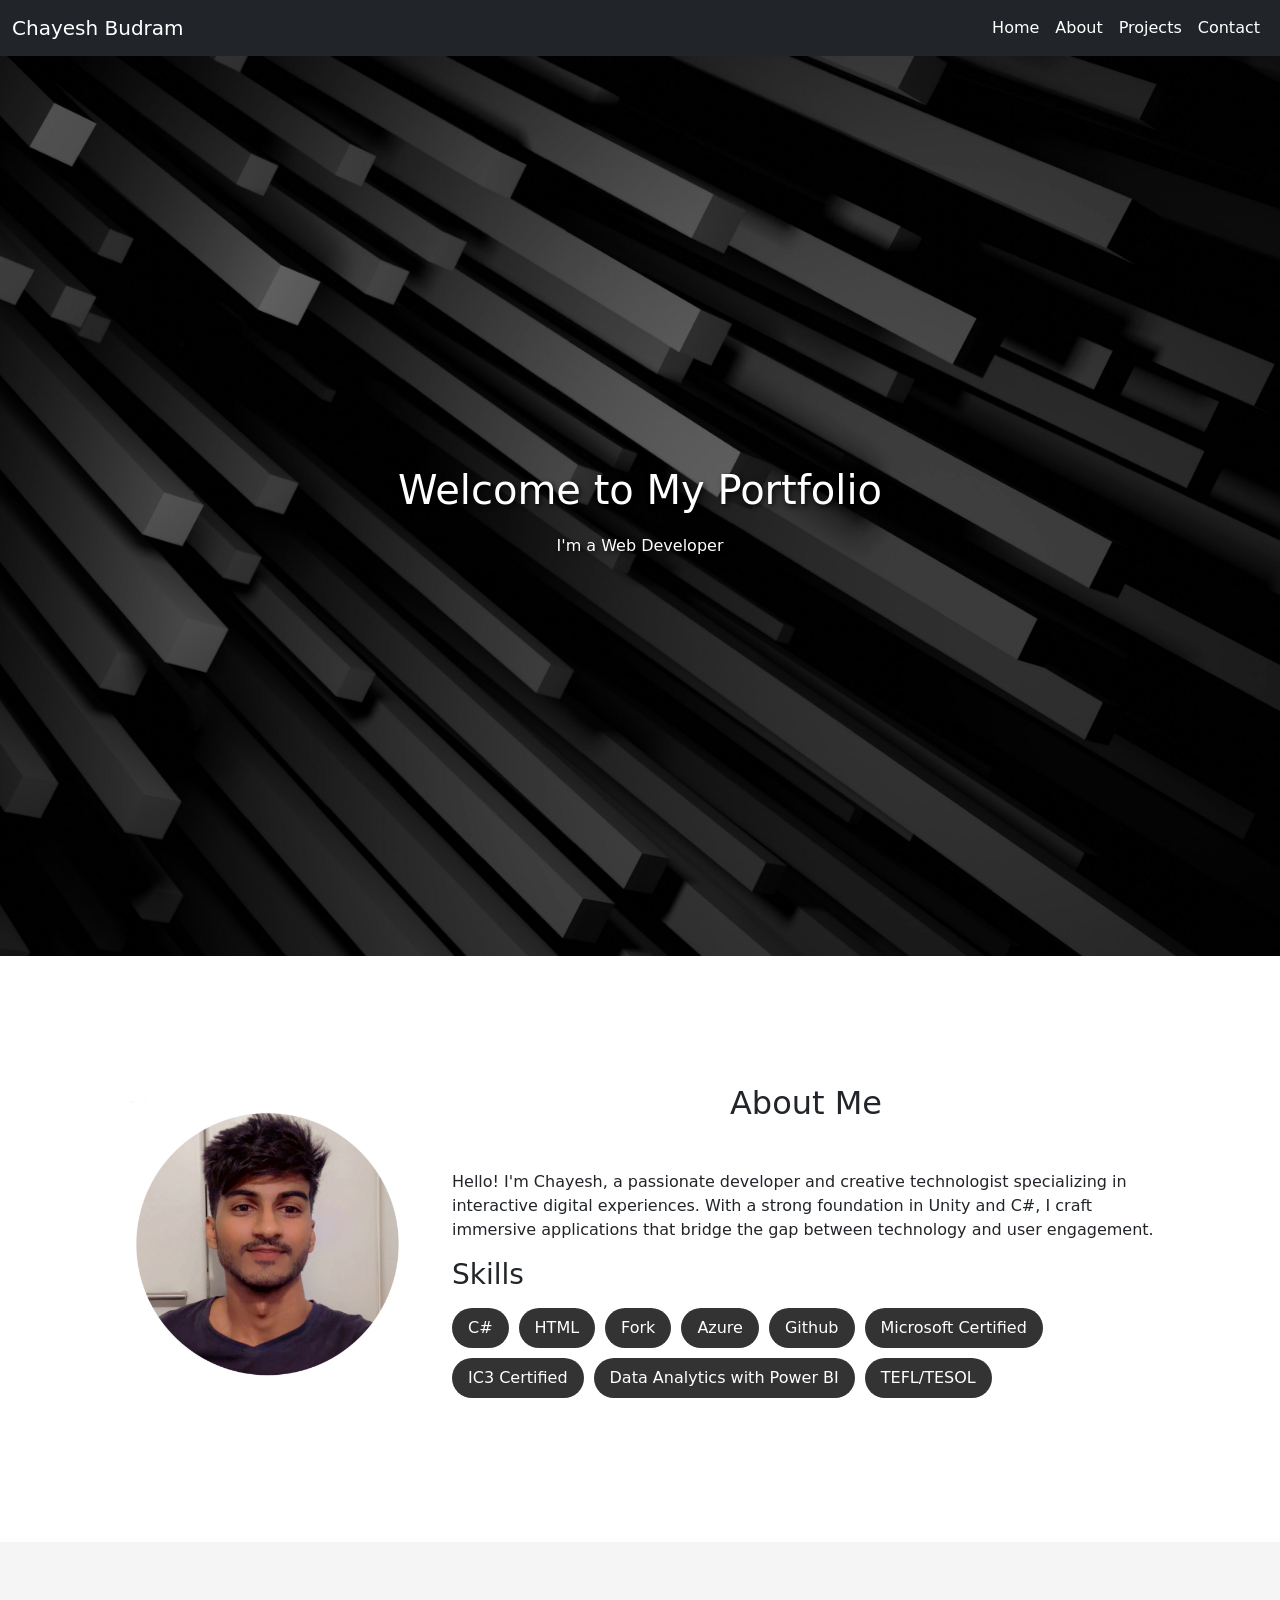
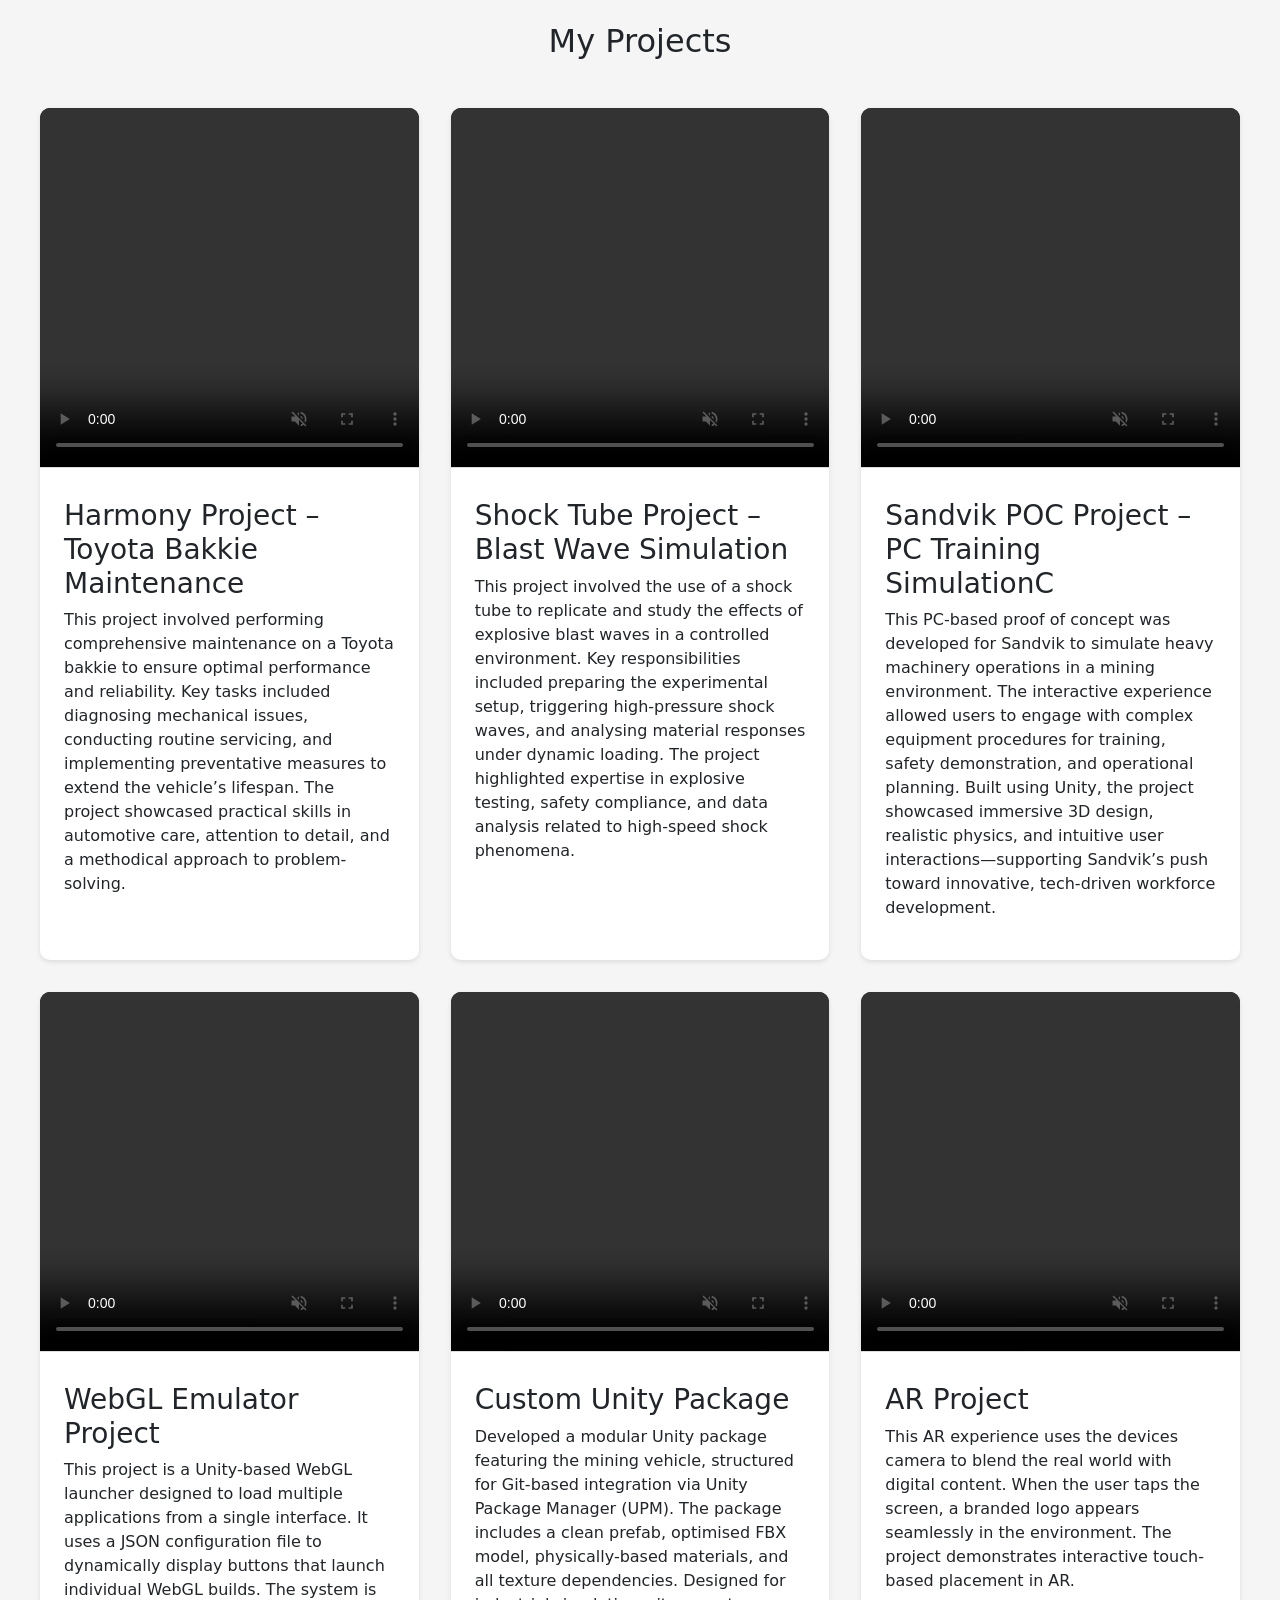
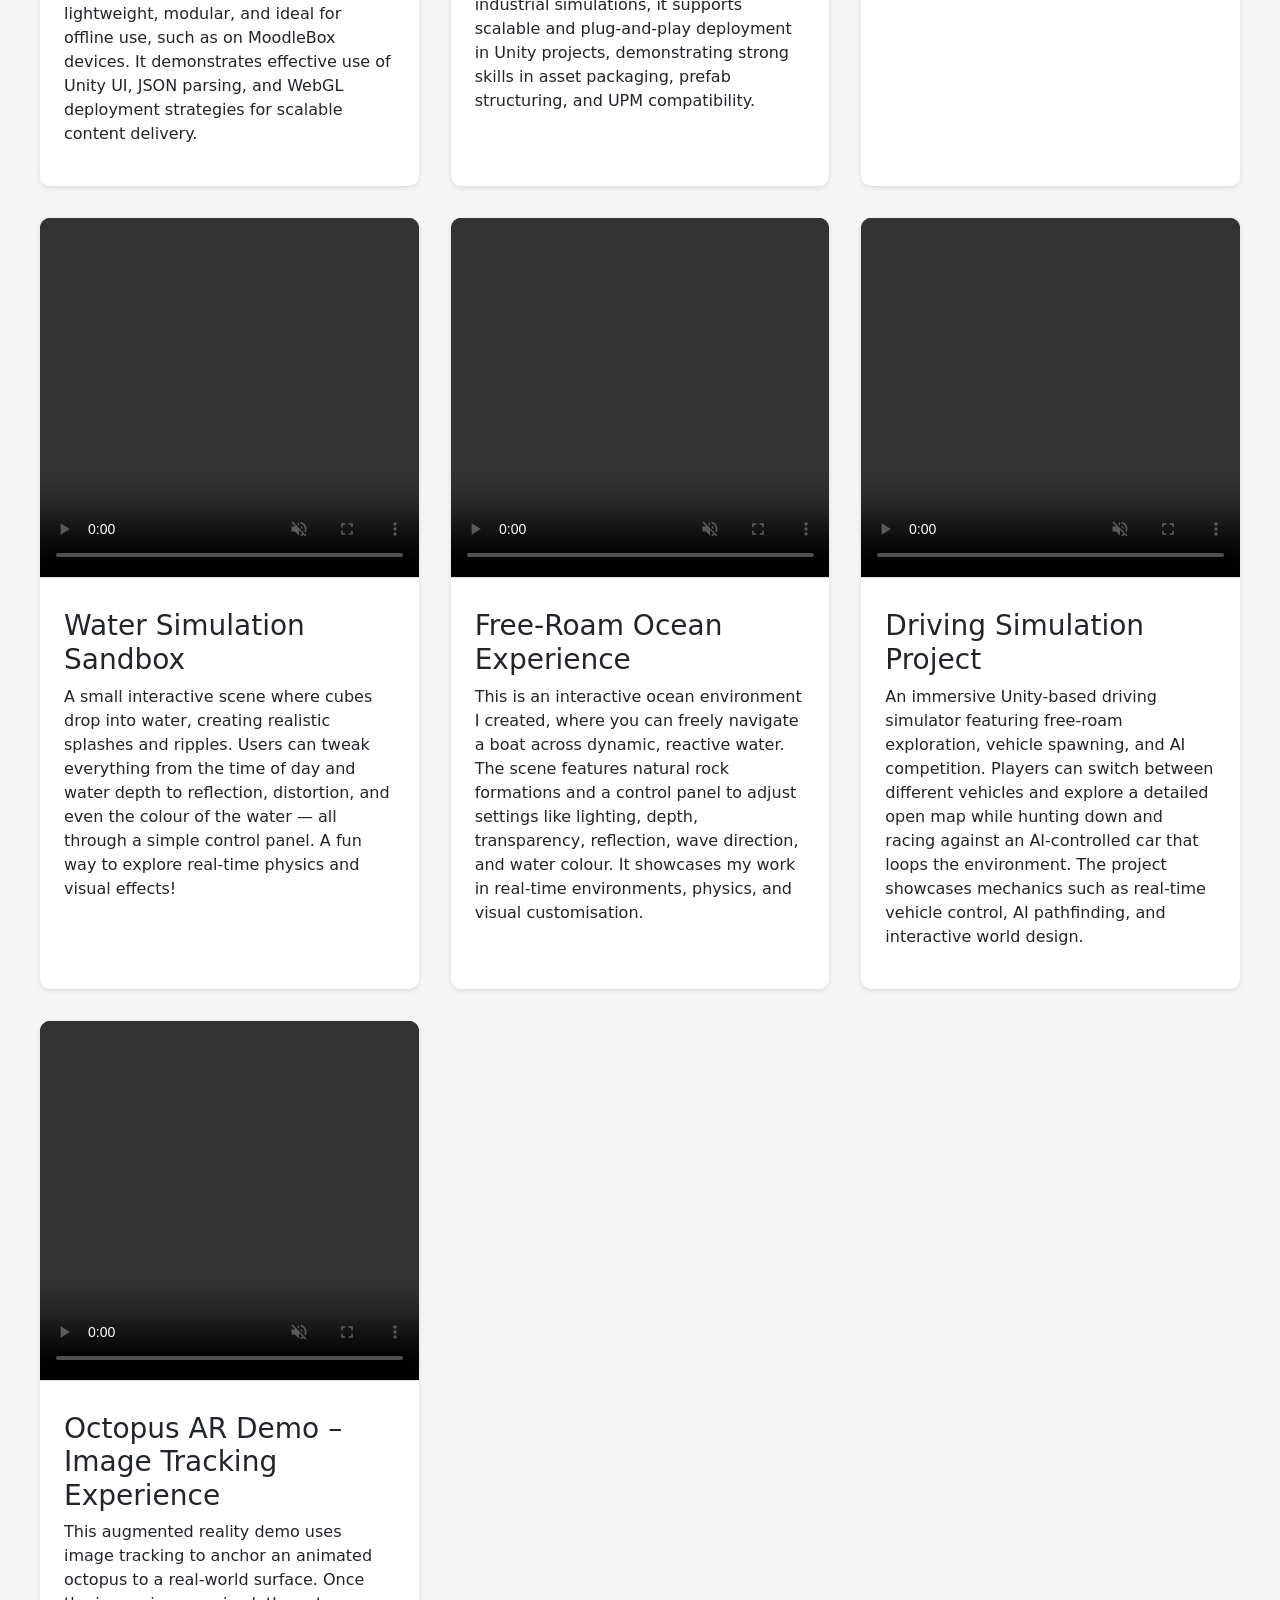
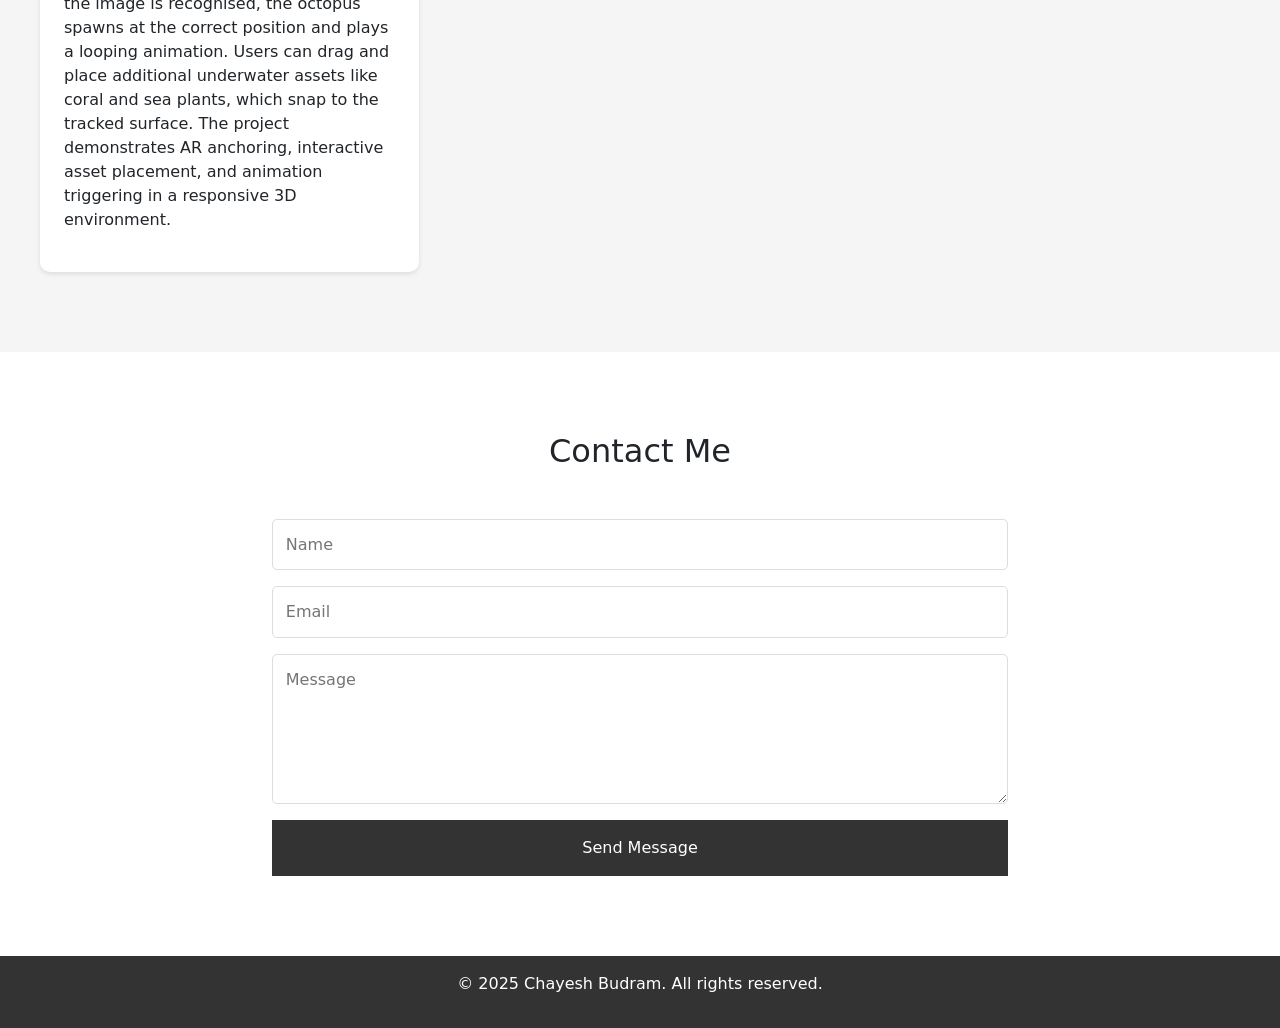
==== commit 74e1de11: "updates" ====
--- a/index.html
+++ b/index.html
@@ -5,19 +5,41 @@
     <meta name="viewport" content="width=device-width, initial-scale=1.0">
     <title>Chayesh Budram</title>
     <link rel="stylesheet" href="styles.css">
+
+    <!-- Bootstrap CSS -->
+<link href="https://cdn.jsdelivr.net/npm/bootstrap@5.3.3/dist/css/bootstrap.min.css" rel="stylesheet">
+
+<!-- Optional Bootstrap JS Bundle -->
+<script src="https://cdn.jsdelivr.net/npm/bootstrap@5.3.3/dist/js/bootstrap.bundle.min.js" defer></script>
+
 </head>
 <body>
-    <nav class="navbar">
-        <div class="nav-content">
-            <h1 class="logo">Chayesh Budram</h1>
-            <ul class="nav-links">
-                <li><a href="#home">Home</a></li>
-                <li><a href="#about">About</a></li>
-                <li><a href="#projects">Projects</a></li>
-                <li><a href="#contact">Contact</a></li>
+    <nav class="navbar navbar-expand-lg navbar-dark bg-dark sticky-top">
+        <div class="container-fluid">
+          <a class="navbar-brand" href="#">Chayesh Budram</a>
+          <button class="navbar-toggler" type="button" data-bs-toggle="collapse" data-bs-target="#navbarNav" 
+            aria-controls="navbarNav" aria-expanded="false" aria-label="Toggle navigation">
+            <span class="navbar-toggler-icon"></span>
+          </button>
+          
+          <div class="collapse navbar-collapse" id="navbarNav">
+            <ul class="navbar-nav ms-auto">
+              <li class="nav-item">
+                <a class="nav-link" href="#home">Home</a>
+              </li>
+              <li class="nav-item">
+                <a class="nav-link" href="#about">About</a>
+              </li>
+              <li class="nav-item">
+                <a class="nav-link" href="#projects">Projects</a>
+              </li>
+              <li class="nav-item">
+                <a class="nav-link" href="#contact">Contact</a>
+              </li>
             </ul>
+          </div>
         </div>
-    </nav>
+      </nav>
 
     <section id="home" class="hero">
             <div class="text-overlay">
--- a/styles.css
+++ b/styles.css
@@ -8,7 +8,13 @@
     font-family: 'Arial', sans-serif;
     line-height: 1.6;
 }
-
+.navbar-dark .navbar-brand, .navbar-dark .nav-link {
+    color: white;
+}
+
+.navbar-dark .nav-link:hover {
+    color: #ccc;
+}
 /* Navbar styles */
 .navbar {
     position: fixed;
@@ -159,11 +165,18 @@
     border-radius: 20px;
 }
 .project-media {
-    width: 100%;
-    height: 200px;
-    object-fit: cover;
     border-bottom: 1px solid #ddd;
-}
+    max-width: 100%;
+
+    height: 250px; /* or whatever consistent height works for your layout */
+    object-fit: cover; /* or 'contain' depending on how you want to crop */
+    background-color: black; /* fallback background */
+}
+video.project-media {
+    width: 640px;
+    height: 360px;
+}
+
 
 /* Projects section */
 .projects {
@@ -189,6 +202,7 @@
     border-radius: 10px;
     overflow: hidden;
     box-shadow: 0 2px 5px rgba(0,0,0,0.1);
+    min-height: 400px; /* adjust as needed */
 }
 
 .project-card img {
@@ -205,6 +219,11 @@
     height: 200px;
     object-fit: cover;
     border-bottom: 1px solid #ddd;
+}
+video:fullscreen {
+    object-fit: contain;
+    height: 100%;
+    width: 100%;
 }
 /* Contact section */
 .contact {
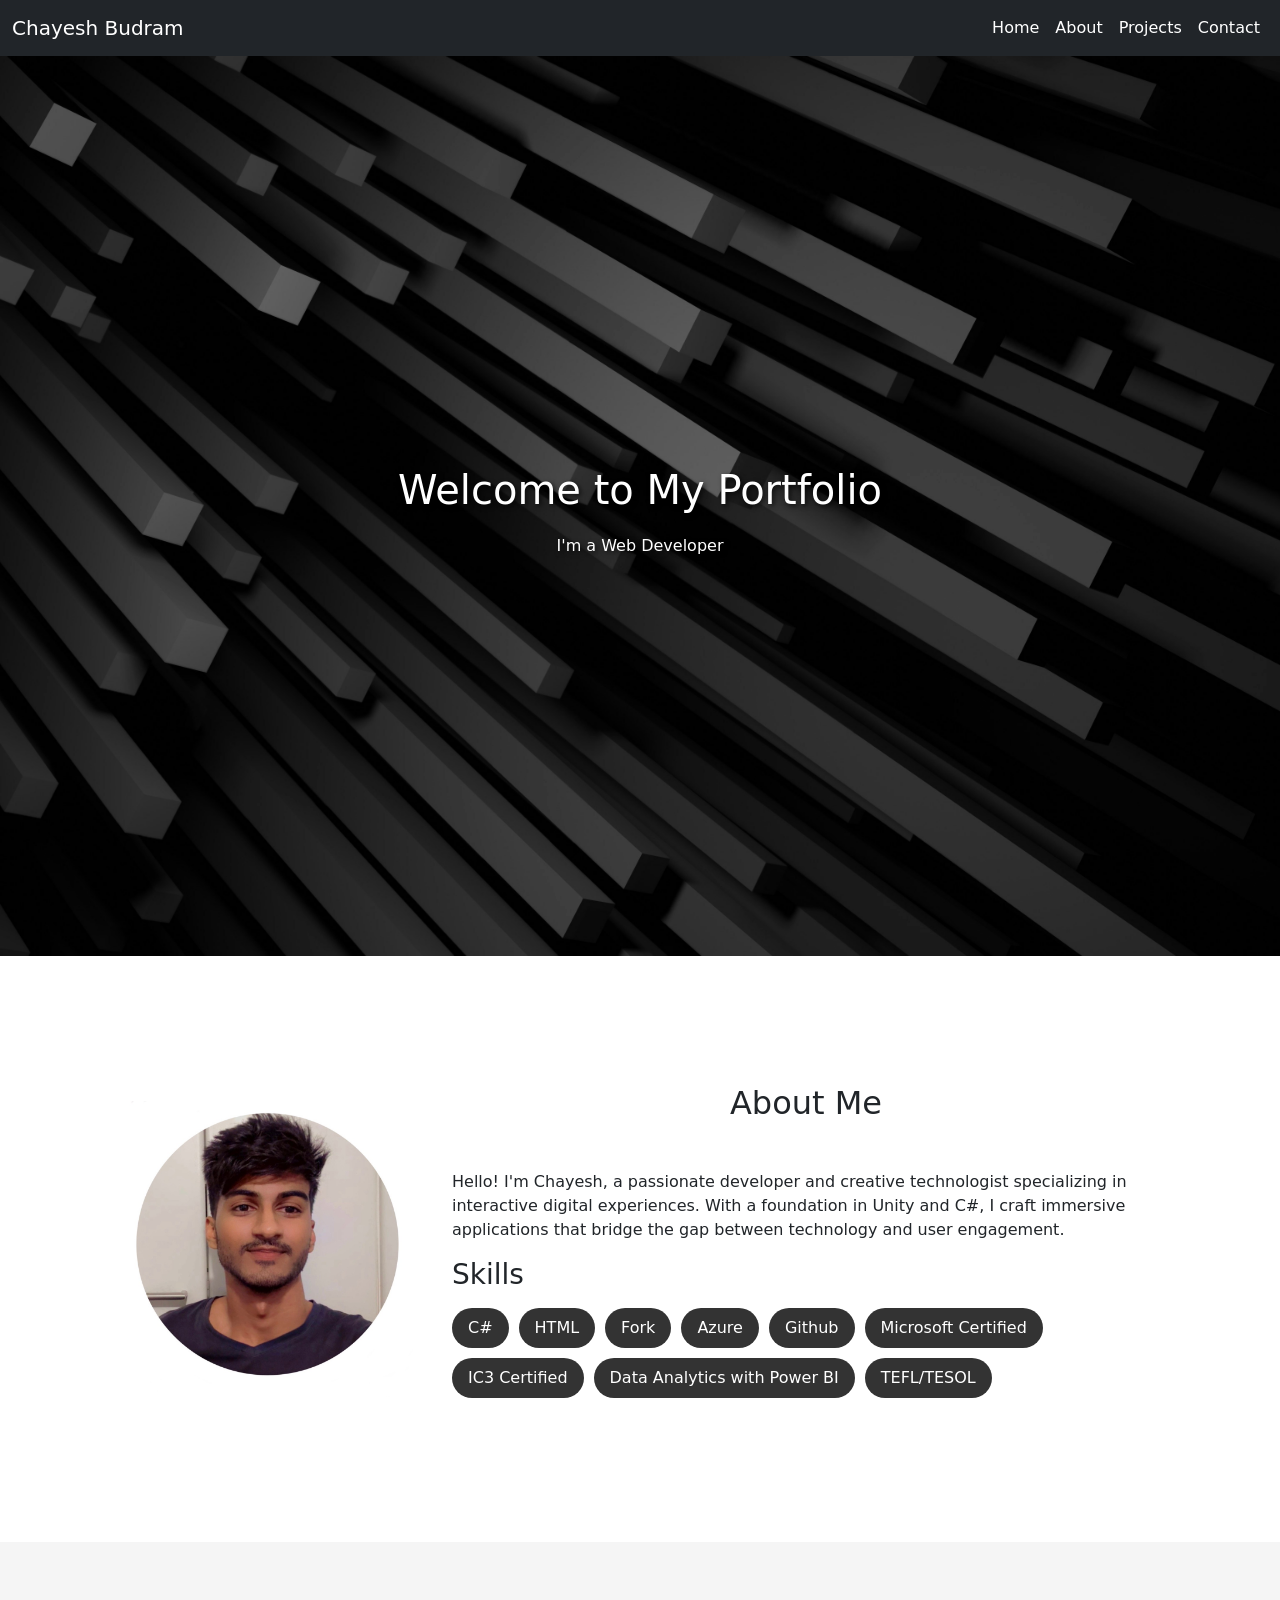
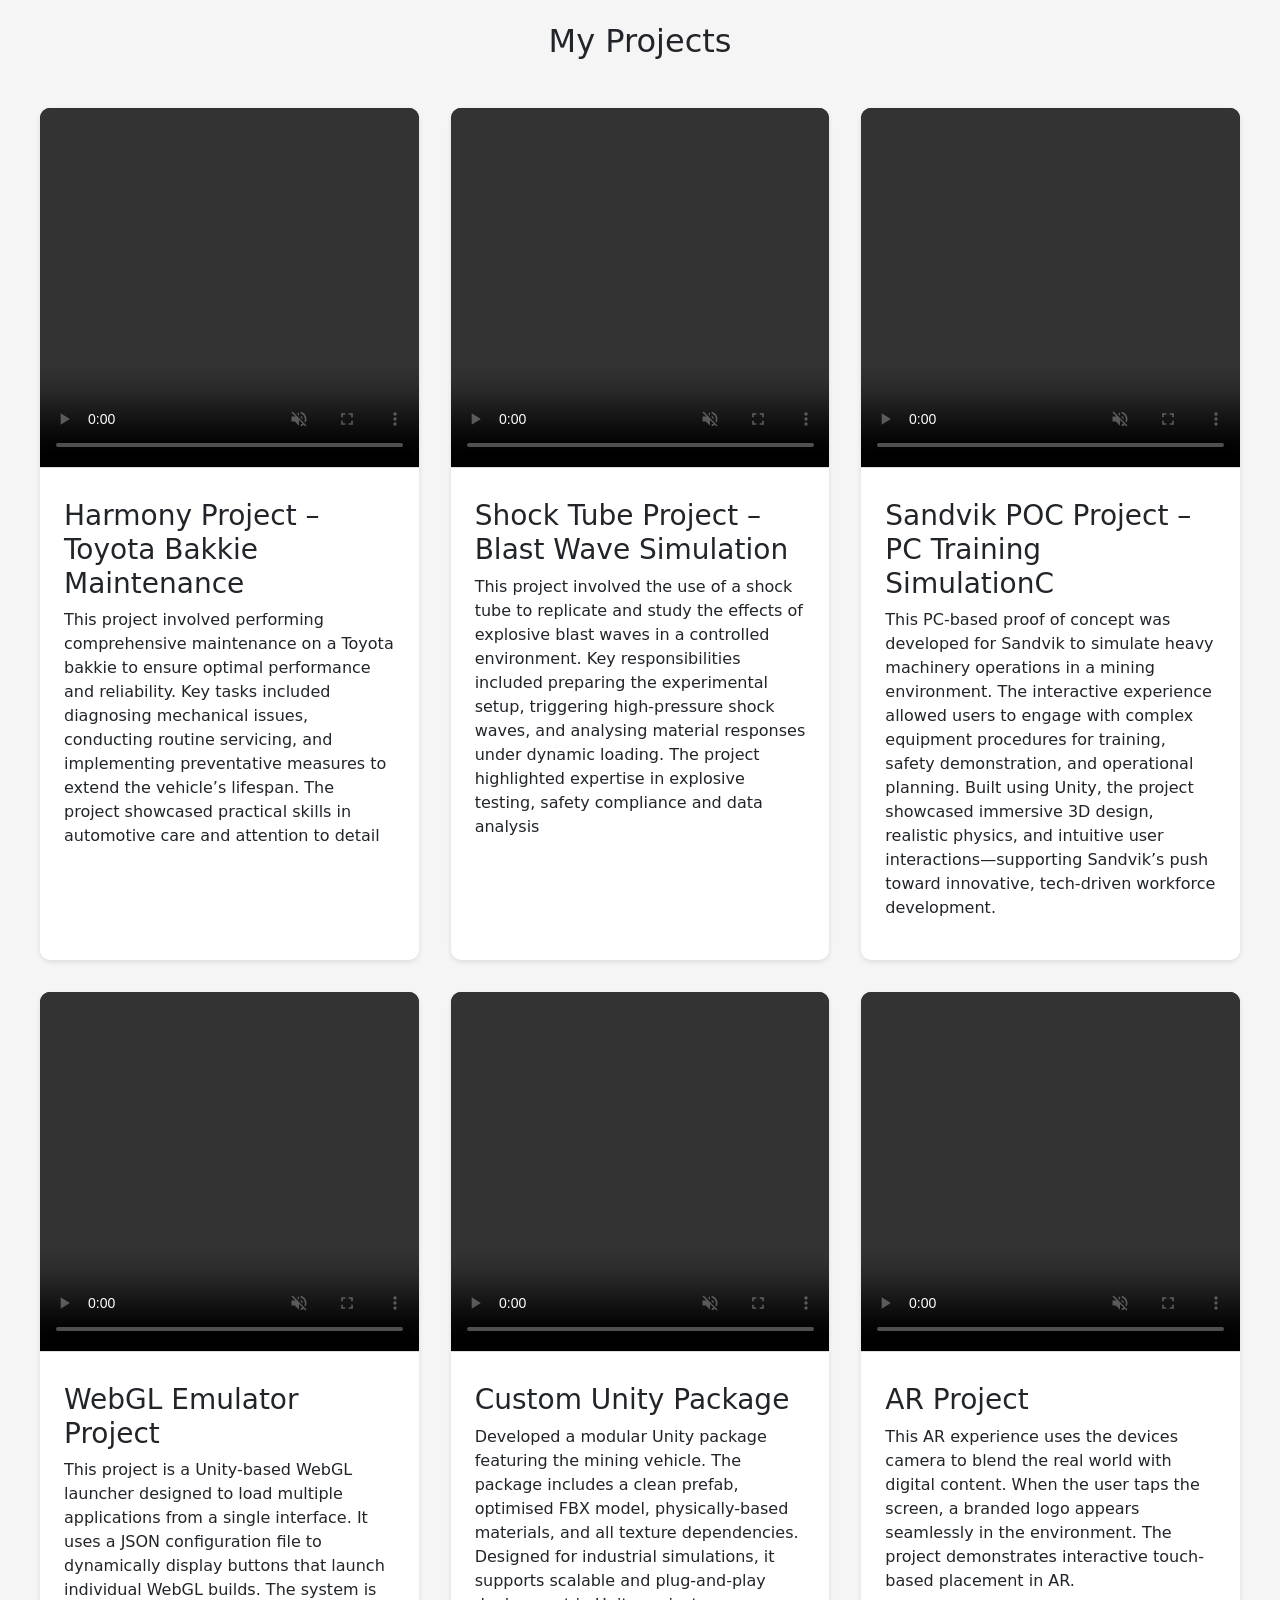
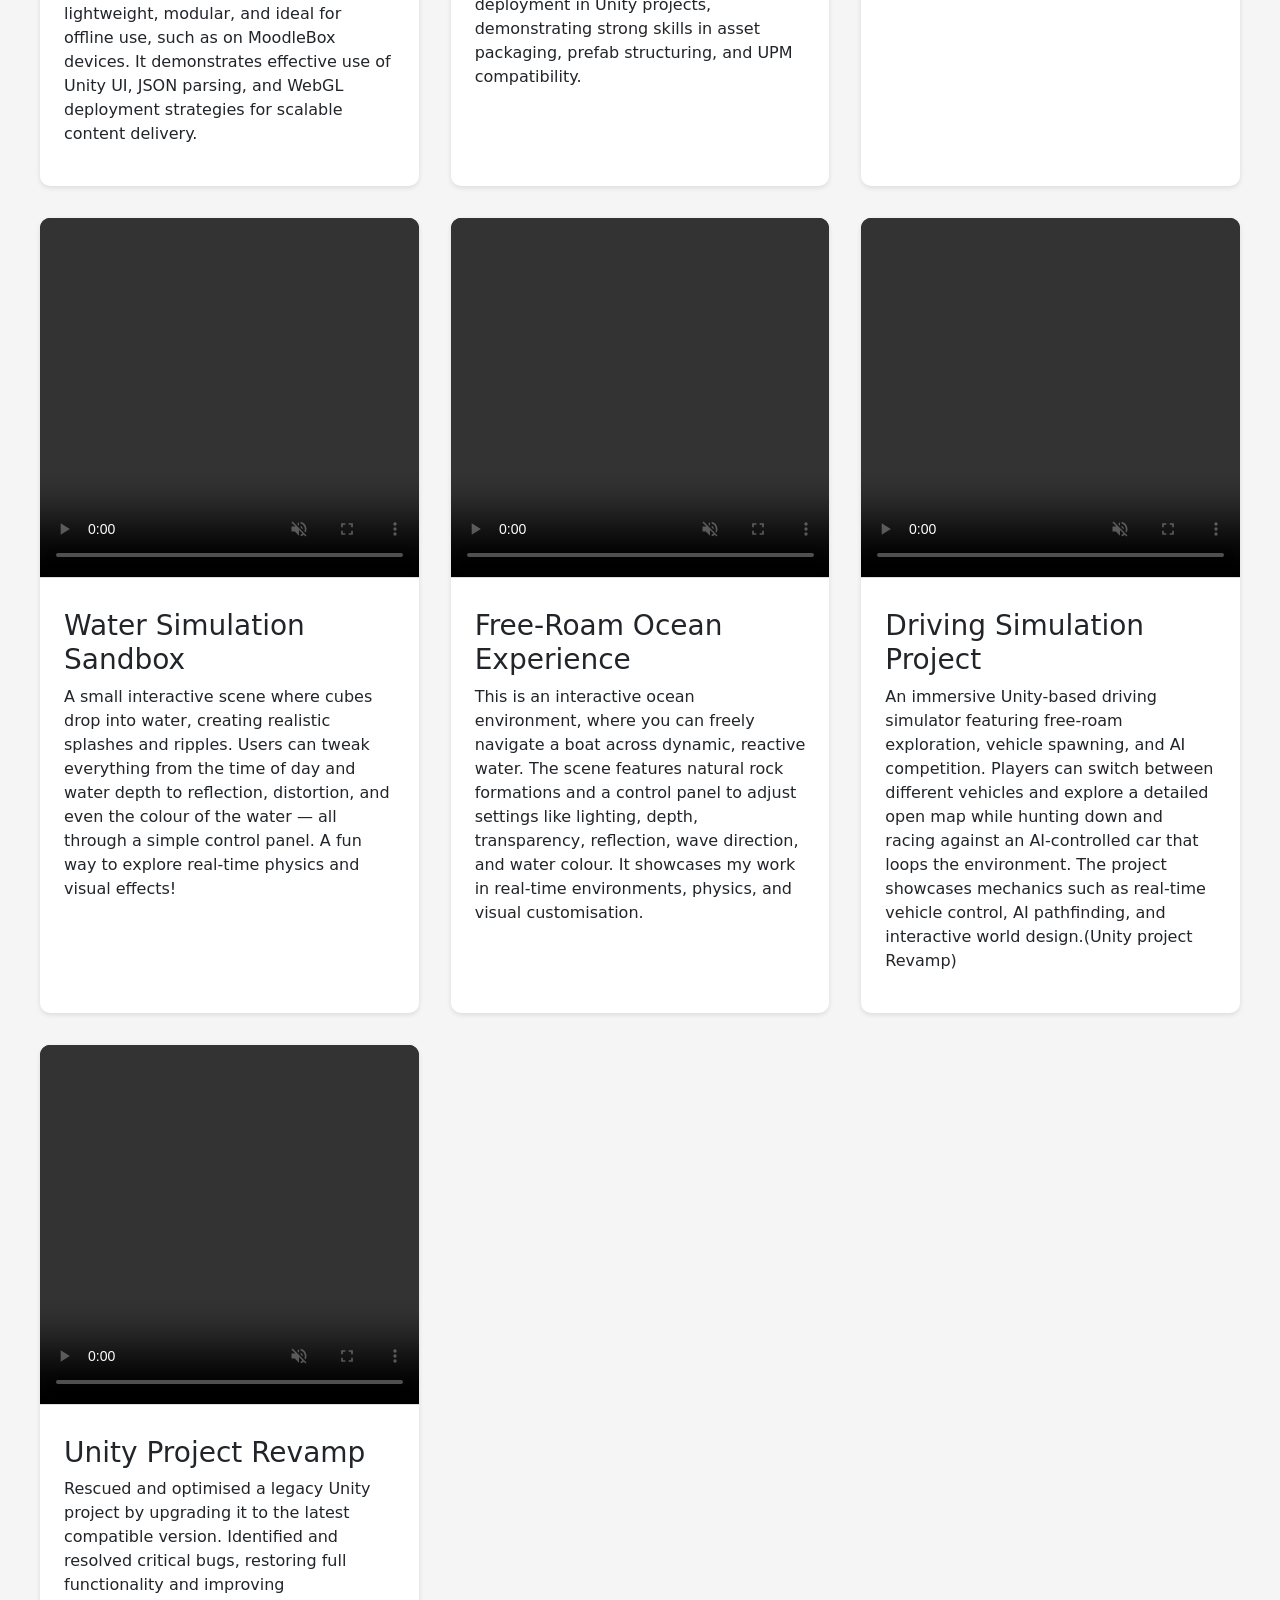
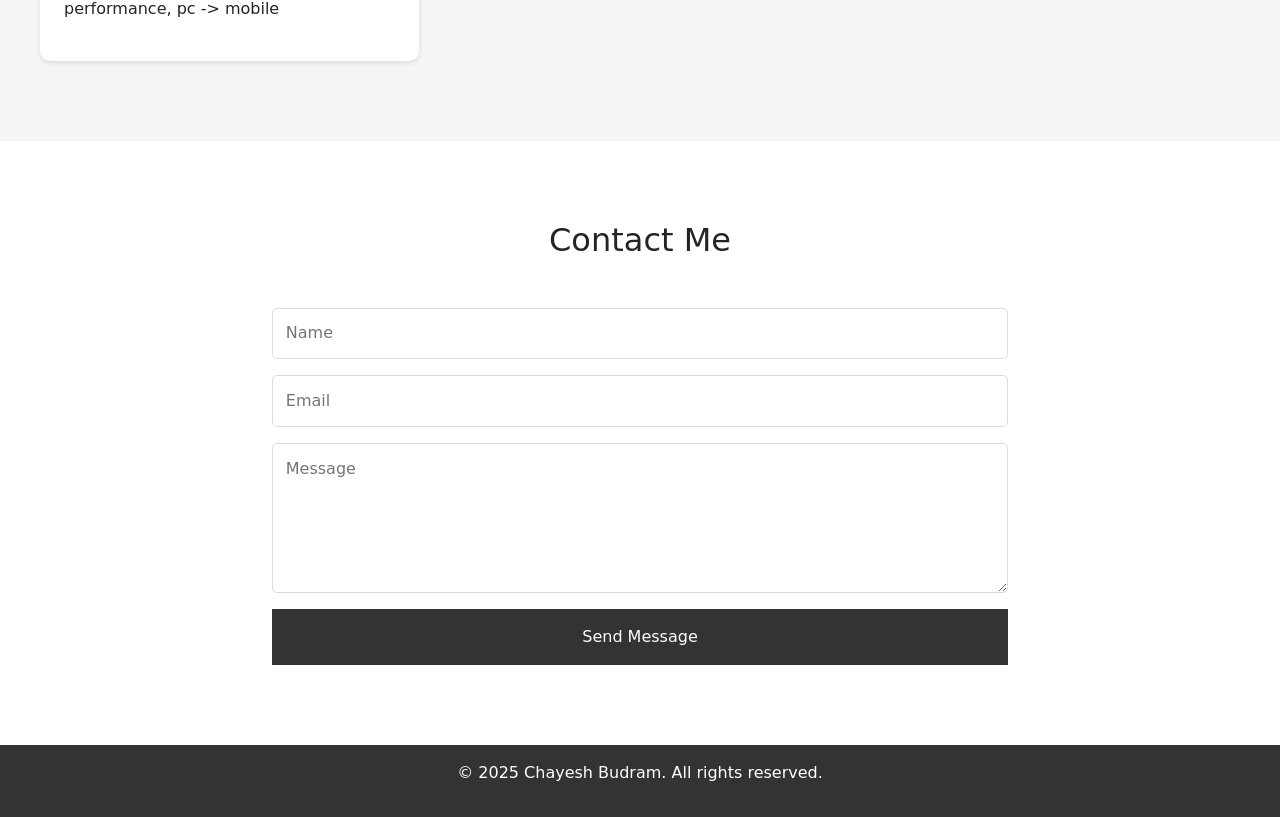
==== commit a02b7e66: "Update index.html" ====
--- a/index.html
+++ b/index.html
@@ -54,7 +54,7 @@
     <img src="Me.jpg" alt="Me" class="about-image">
     <div class="about-text">
       <h2>About Me</h2>
-      <p>Hello! I'm Chayesh, a passionate developer and creative technologist specializing in interactive digital experiences. With a strong foundation in Unity and C#, I craft immersive applications that bridge the gap between technology and user engagement.</p>
+      <p>Hello! I'm Chayesh, a passionate developer and creative technologist specializing in interactive digital experiences. With a foundation in Unity and C#, I craft immersive applications that bridge the gap between technology and user engagement.</p>
       <div class="skills">
         <h3>Skills</h3>
         <ul class="skill-list">
